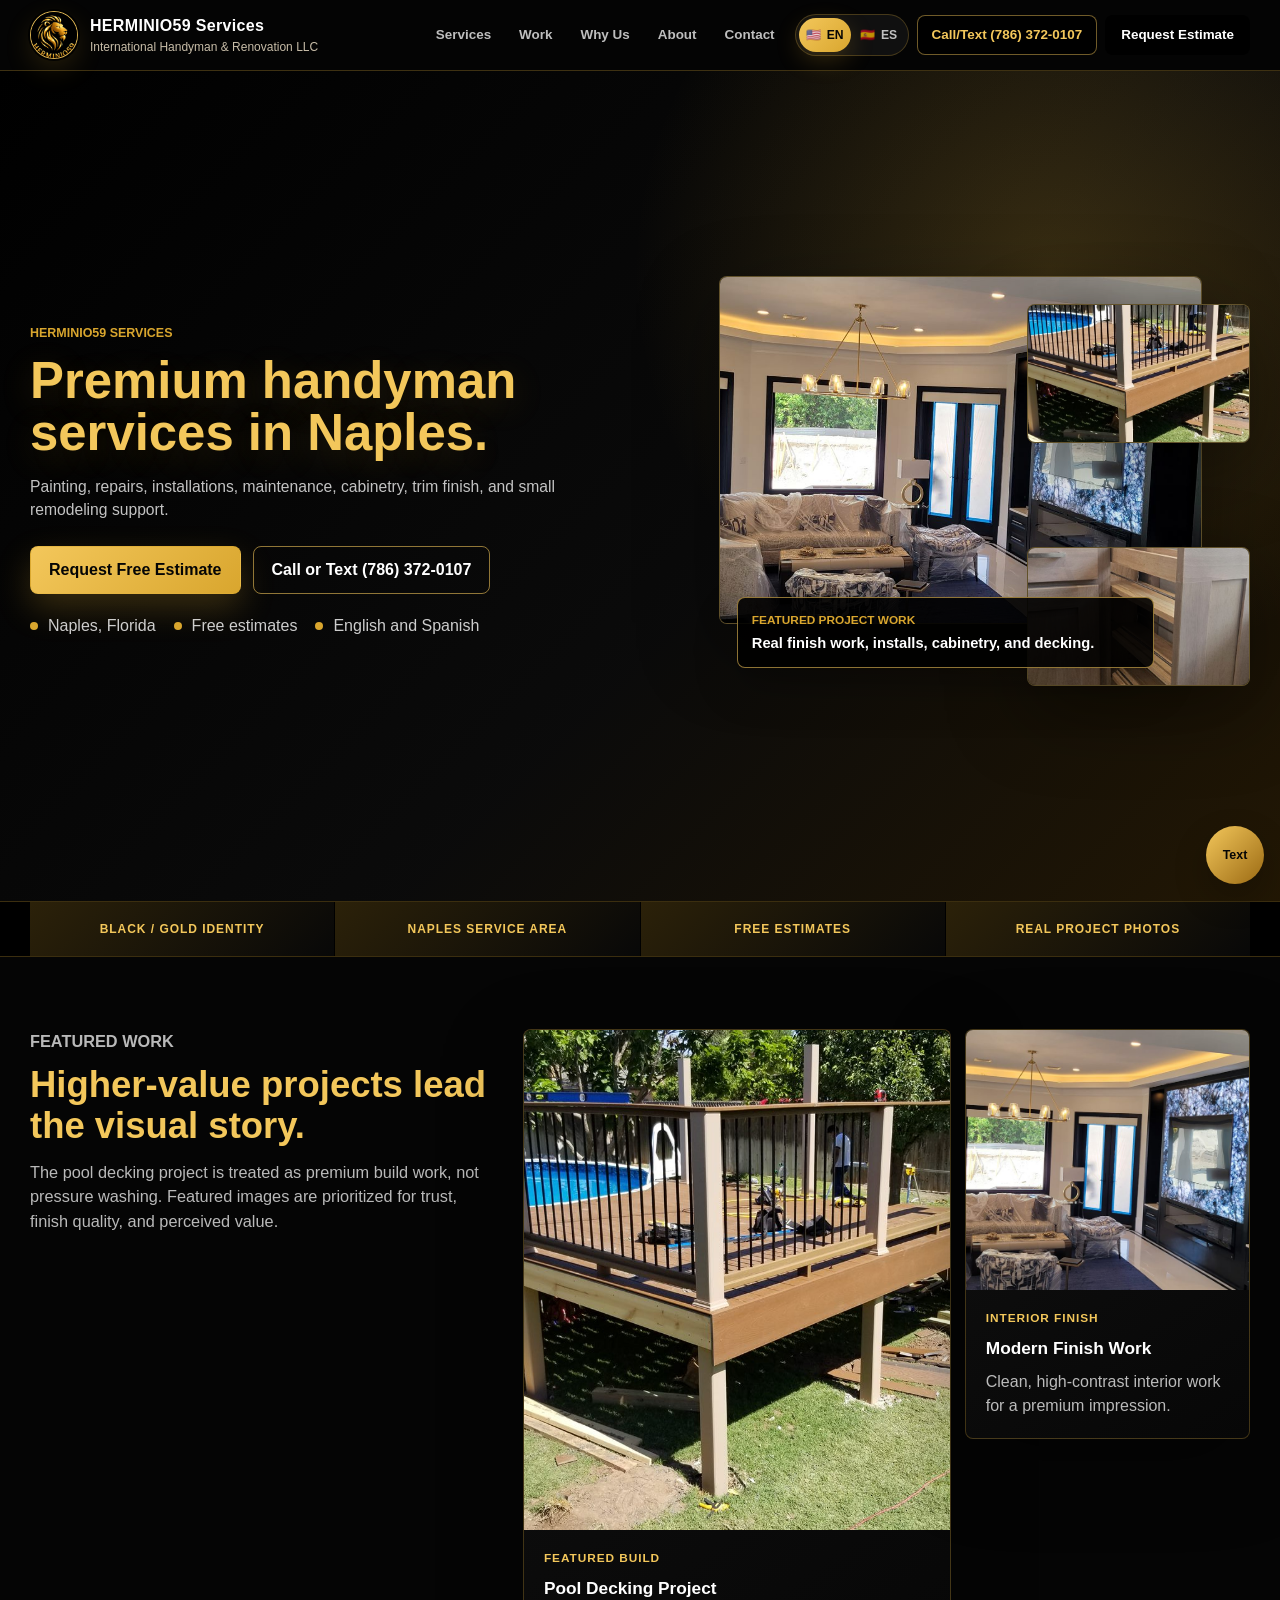
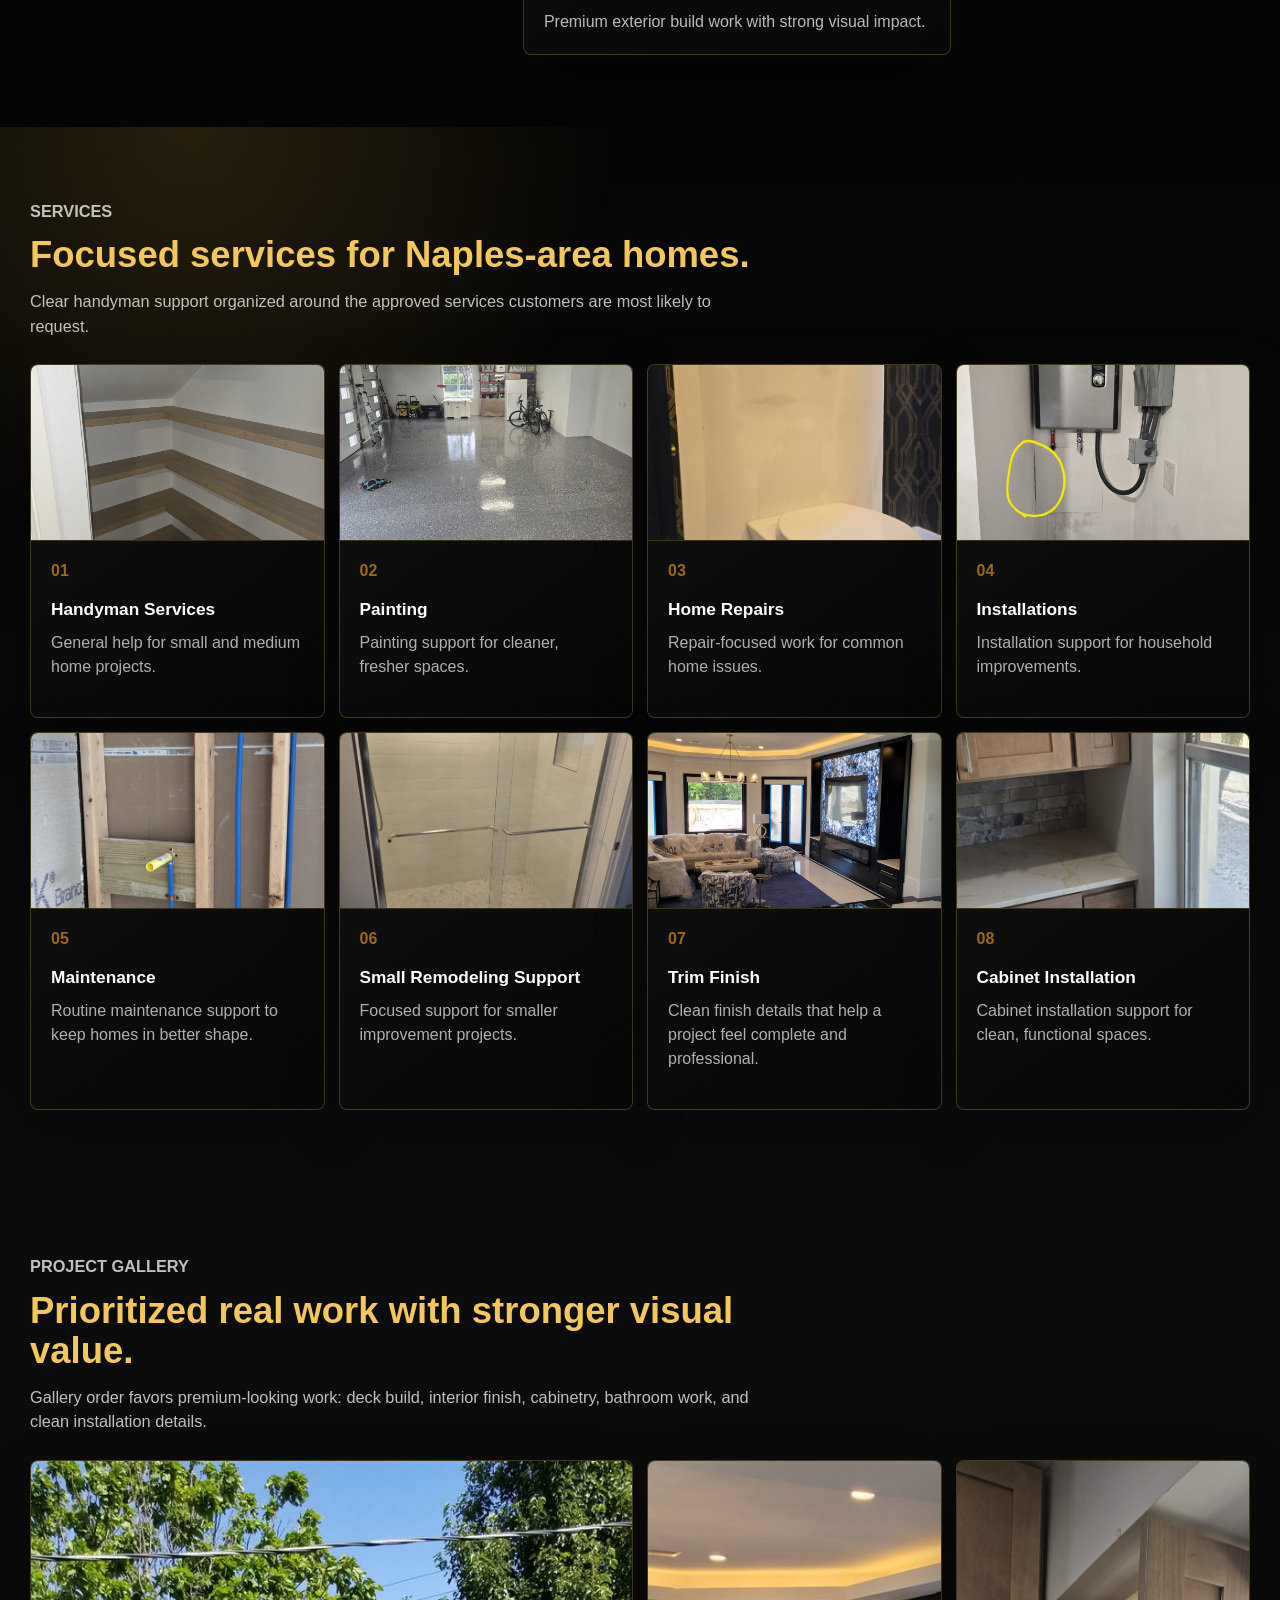
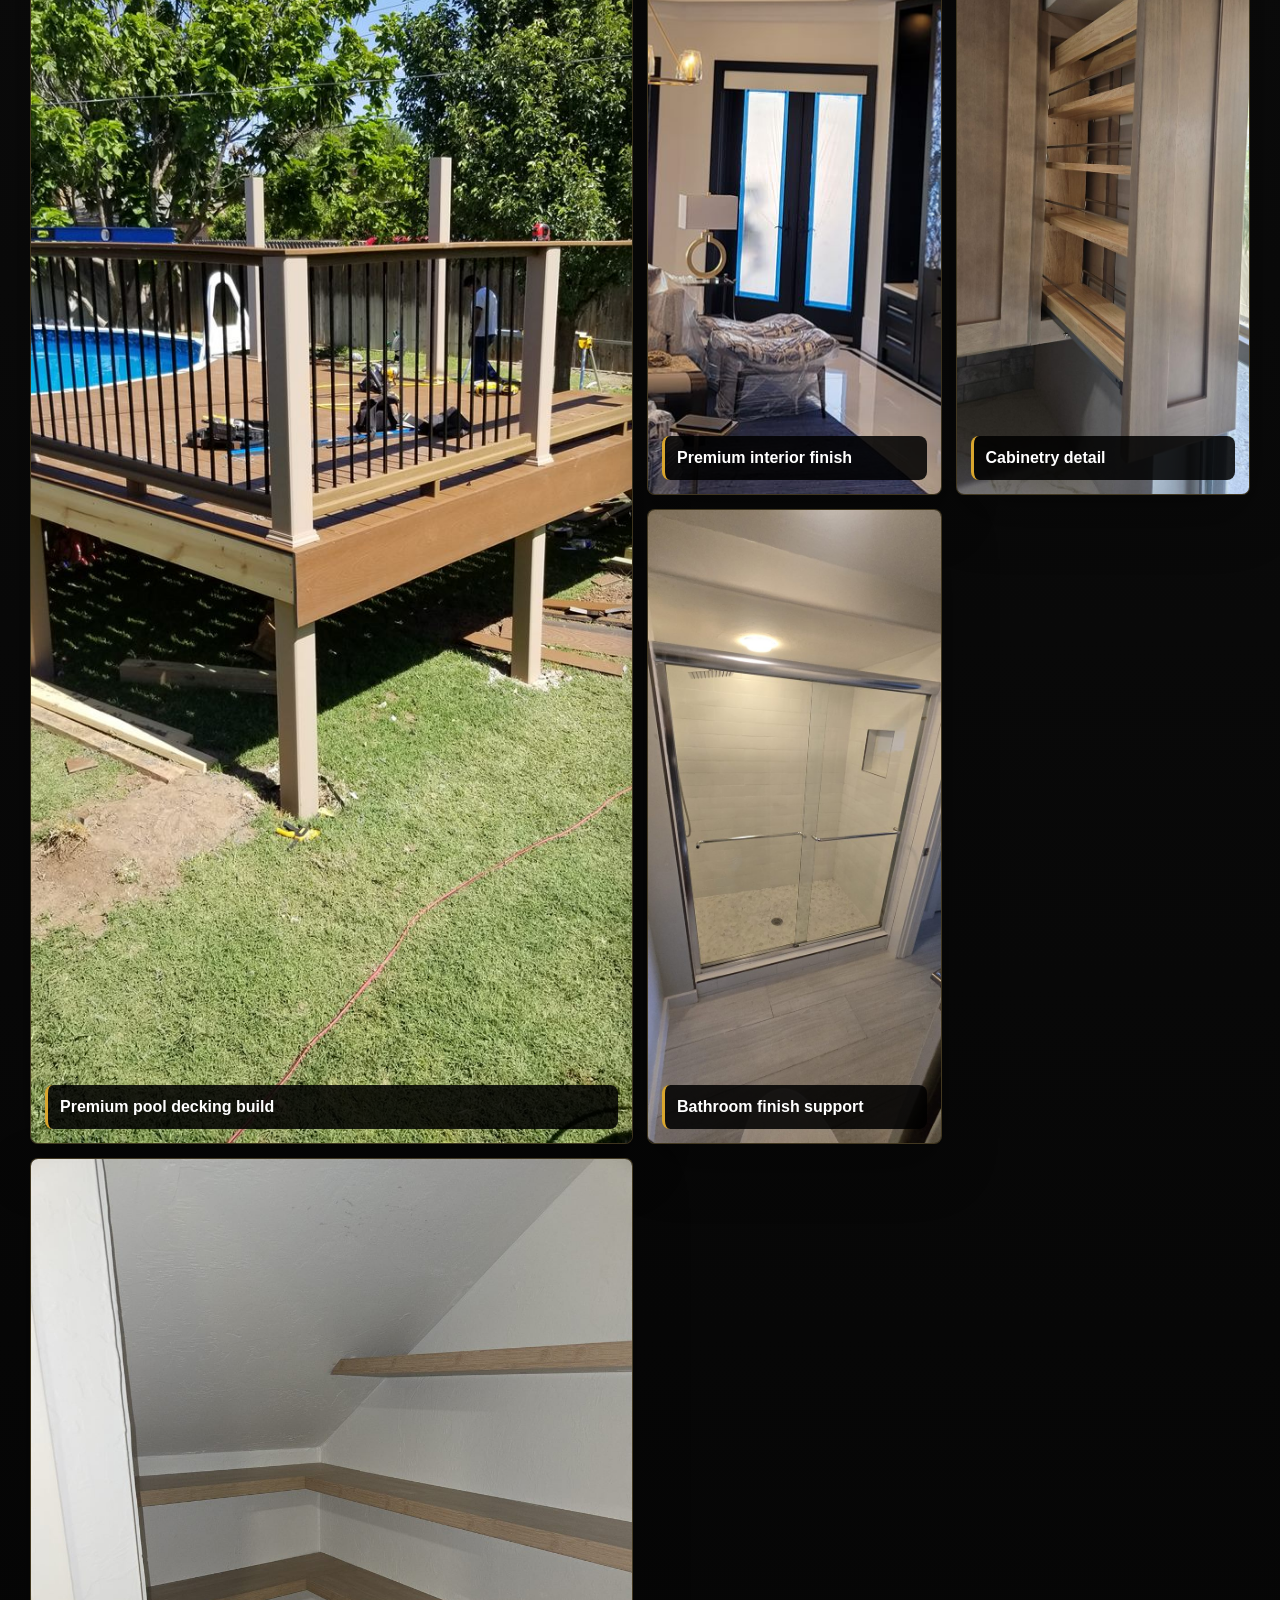
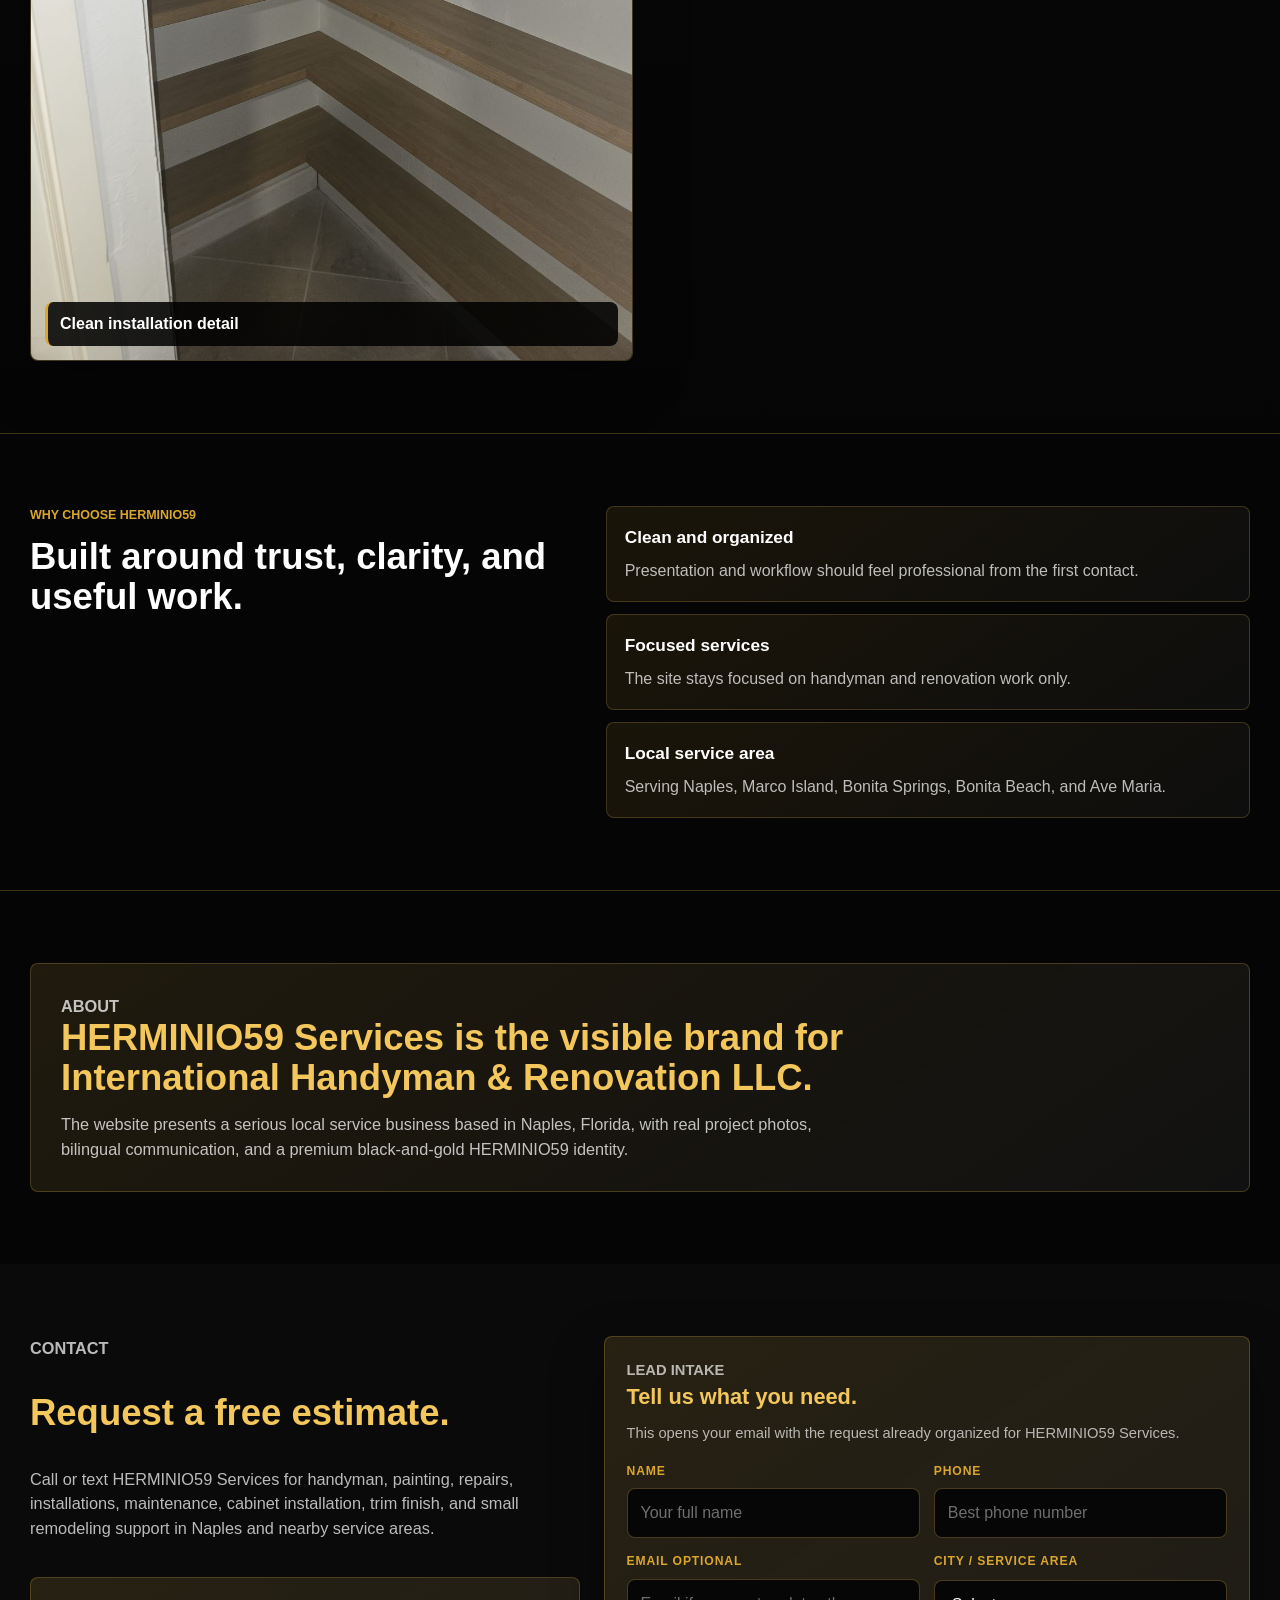
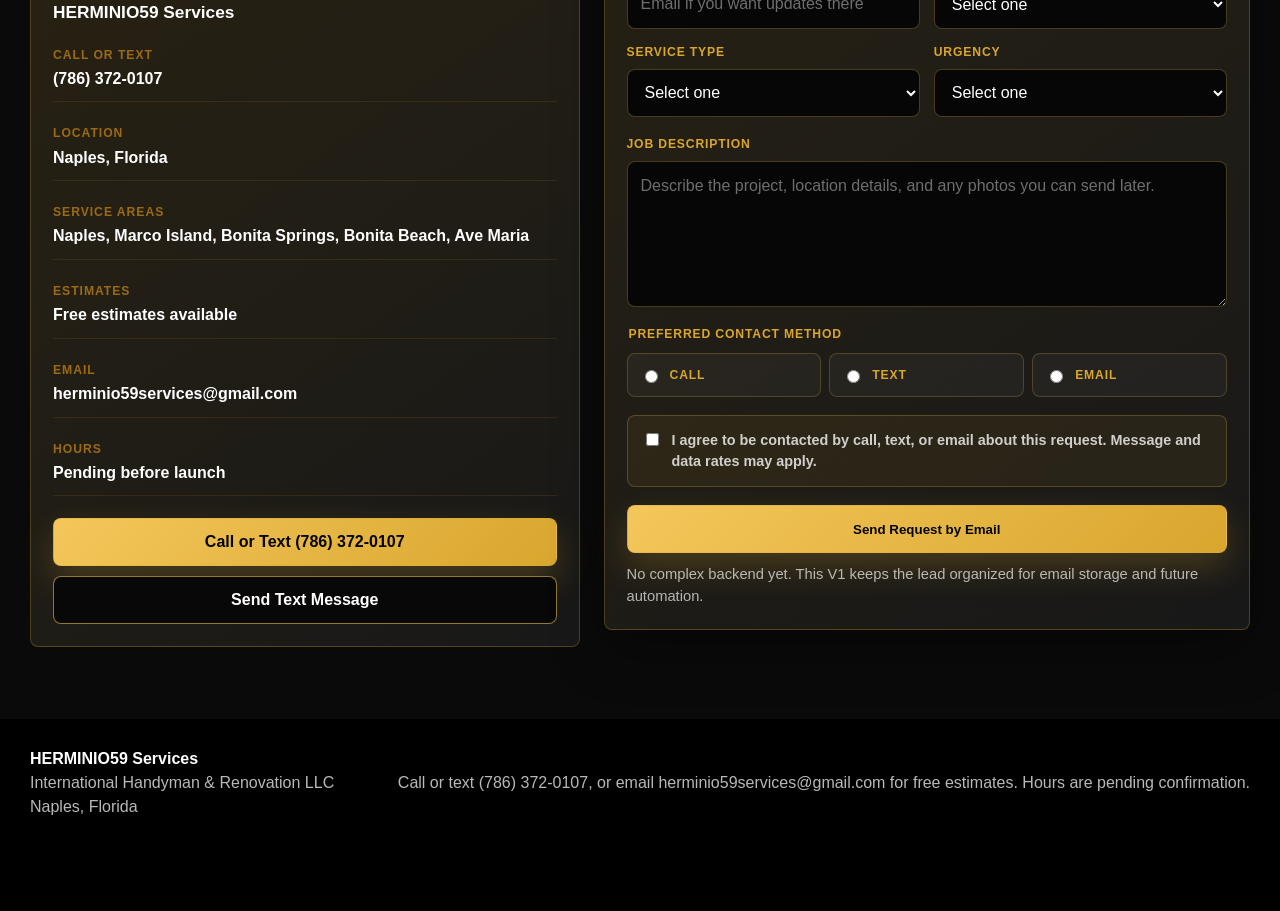
==== index.html @ 7661c85e "Fix Vercel static entrypoint" ====
<!DOCTYPE html>
<html lang="en">
  <head>
    <meta charset="UTF-8" />
    <meta name="viewport" content="width=device-width, initial-scale=1.0" />
    <meta
      name="description"
      content="HERMINIO59 Services provides premium handyman, painting, repair, installation, maintenance, cabinet, trim finish, and small remodeling support in Naples, Florida."
    />
    <title>HERMINIO59 Services | Handyman & Renovation Support</title>
    <link rel="stylesheet" href="/src/styles.css" />
  </head>
  <body>
    <a class="skip-link" href="#main" data-i18n="skipLink">Skip to content</a>

    <header class="site-header">
      <nav class="nav-shell" aria-label="Main navigation" data-i18n-attr="aria-label:navLabel">
        <a class="brand" href="#top" aria-label="HERMINIO59 Services home">
          <span class="brand-mark">
            <img
              src="/assets/logos/herminio59-lion-logo-header.png"
              alt="HERMINIO59 lion logo"
            />
          </span>
          <span>
            <strong>HERMINIO59 Services</strong>
            <small>International Handyman & Renovation LLC</small>
          </span>
        </a>

        <button
          class="menu-toggle"
          type="button"
          aria-expanded="false"
          aria-controls="site-menu"
          aria-label="Open navigation menu"
          data-i18n-attr="aria-label:menuLabel"
        >
          <span></span>
          <span></span>
          <span></span>
        </button>

        <div class="site-menu" id="site-menu">
          <a href="#services" data-i18n="navServices">Services</a>
          <a href="#work" data-i18n="navWork">Work</a>
          <a href="#why-us" data-i18n="navWhy">Why Us</a>
          <a href="#about" data-i18n="navAbout">About</a>
          <a href="#contact" data-i18n="navContact">Contact</a>
          <div class="language-toggle" aria-label="Language selector" data-i18n-attr="aria-label:languageLabel">
            <button class="language-option is-active" type="button" data-lang="en" aria-pressed="true">
              <span aria-hidden="true">&#x1F1FA;&#x1F1F8;</span>
              <span>EN</span>
            </button>
            <button class="language-option" type="button" data-lang="es" aria-pressed="false">
              <span aria-hidden="true">&#x1F1EA;&#x1F1F8;</span>
              <span>ES</span>
            </button>
          </div>
          <a class="nav-phone" href="tel:17863720107" data-i18n="navPhone">Call/Text (786) 372-0107</a>
          <a class="nav-cta" href="#lead-form" data-i18n="navCta">Request Estimate</a>
        </div>
      </nav>
    </header>

    <main id="main">
      <section class="hero section" id="top">
        <div class="section-inner hero-grid">
          <div class="hero-copy">
            <p class="eyebrow" data-i18n="heroEyebrow">HERMINIO59 Services</p>
            <h1 data-i18n="heroTitle">Premium handyman services in Naples.</h1>
            <p class="hero-text" data-i18n="heroText">
              Painting, repairs, installations, maintenance, cabinetry, trim finish,
              and small remodeling support.
            </p>
            <div class="hero-actions" aria-label="Primary actions">
              <a class="button primary" href="#lead-form" data-i18n="primaryCta">Request Free Estimate</a>
              <a class="button secondary" href="tel:17863720107" data-i18n="callPhone">Call or Text (786) 372-0107</a>
            </div>
            <ul class="trust-list" aria-label="Service qualities">
              <li data-i18n="trustOne">Naples, Florida</li>
              <li data-i18n="trustTwo">Free estimates</li>
              <li data-i18n="trustThree">English and Spanish</li>
            </ul>
          </div>

          <div class="hero-visual" aria-label="Project photos preview">
            <figure class="hero-photo hero-photo-main">
              <img
                src="/assets/trim_finish/optimized/20240429_165434-web.jpg"
                alt="Premium interior finish and media wall project"
              />
            </figure>
            <figure class="hero-photo hero-photo-small top">
              <img
                src="/assets/decks/optimized/20190816_115504-web.jpg"
                alt="Premium pool deck build project"
              />
            </figure>
            <figure class="hero-photo hero-photo-small bottom">
              <img
                src="/assets/cabinetry/optimized/20260505_155054-web.jpg"
                alt="Cabinet installation project detail"
              />
            </figure>
            <div class="photo-note">
              <span data-i18n="photoNoteLabel">Featured project work</span>
              <strong data-i18n="photoNoteText">Real finish work, installs, cabinetry, and decking.</strong>
            </div>
          </div>
        </div>
      </section>

      <section class="brand-strip" aria-label="Brand values">
        <div class="section-inner brand-strip-inner">
          <span data-i18n="brandOne">Black / Gold Identity</span>
          <span data-i18n="brandTwo">Naples Service Area</span>
          <span data-i18n="brandThree">Free Estimates</span>
          <span data-i18n="brandFour">Real Project Photos</span>
        </div>
      </section>

      <section class="section featured-section" id="featured">
        <div class="section-inner featured-grid">
          <div class="section-heading">
            <p class="eyebrow" data-i18n="featuredEyebrow">Featured work</p>
            <h2 data-i18n="featuredTitle">Higher-value projects lead the visual story.</h2>
            <p data-i18n="featuredText">
              The pool decking project is treated as premium build work, not pressure washing.
              Featured images are prioritized for trust, finish quality, and perceived value.
            </p>
          </div>

          <div class="featured-projects">
            <article class="featured-card primary-feature">
              <img
                src="/assets/decks/optimized/20190816_115504-web.jpg"
                alt="Premium pool deck build with railing"
              />
              <div>
                <span data-i18n="featuredCardLabel">Featured build</span>
                <h3 data-i18n="featuredCardTitle">Pool Decking Project</h3>
                <p data-i18n="featuredCardText">Premium exterior build work with strong visual impact.</p>
              </div>
            </article>
            <article class="featured-card">
              <img
                src="/assets/trim_finish/optimized/20240429_165434-web.jpg"
                alt="Premium interior finish project"
              />
              <div>
                <span data-i18n="featuredCardTwoLabel">Interior finish</span>
                <h3 data-i18n="featuredCardTwoTitle">Modern Finish Work</h3>
                <p data-i18n="featuredCardTwoText">Clean, high-contrast interior work for a premium impression.</p>
              </div>
            </article>
          </div>
        </div>
      </section>

      <section class="section services-section" id="services">
        <div class="section-inner">
          <div class="section-heading">
            <p class="eyebrow" data-i18n="servicesEyebrow">Services</p>
            <h2 data-i18n="servicesTitle">Focused services for Naples-area homes.</h2>
            <p data-i18n="servicesText">
              Clear handyman support organized around the approved services customers
              are most likely to request.
            </p>
          </div>

          <div class="service-grid">
            <article class="service-card">
              <img
                class="service-photo"
                src="/assets/installations/optimized/20250514_151113-web.jpg"
                alt="Clean home installation project"
              />
              <span class="service-icon" aria-hidden="true">01</span>
              <h3 data-i18n="serviceOneTitle">Handyman Services</h3>
              <p data-i18n="serviceOneText">General help for small and medium home projects.</p>
            </article>
            <article class="service-card">
              <img
                class="service-photo"
                src="/assets/painting/optimized/20260517_155417-web.jpg"
                alt="Interior painting work"
              />
              <span class="service-icon" aria-hidden="true">02</span>
              <h3 data-i18n="serviceTwoTitle">Painting</h3>
              <p data-i18n="serviceTwoText">Painting support for cleaner, fresher spaces.</p>
            </article>
            <article class="service-card">
              <img
                class="service-photo"
                src="/assets/bathrooms/optimized/20260326_104745-web.jpg"
                alt="Clean bathroom finish and repair support"
              />
              <span class="service-icon" aria-hidden="true">03</span>
              <h3 data-i18n="serviceThreeTitle">Home Repairs</h3>
              <p data-i18n="serviceThreeText">Repair-focused work for common home issues.</p>
            </article>
            <article class="service-card">
              <img
                class="service-photo"
                src="/assets/installations/optimized/20251104_153706-web.jpg"
                alt="Home installation project"
              />
              <span class="service-icon" aria-hidden="true">04</span>
              <h3 data-i18n="serviceFourTitle">Installations</h3>
              <p data-i18n="serviceFourText">Installation support for household improvements.</p>
            </article>
            <article class="service-card">
              <img
                class="service-photo"
                src="/assets/trim_finish/optimized/20260423_134005-web.jpg"
                alt="Home maintenance and finish work"
              />
              <span class="service-icon" aria-hidden="true">05</span>
              <h3 data-i18n="serviceFiveTitle">Maintenance</h3>
              <p data-i18n="serviceFiveText">Routine maintenance support to keep homes in better shape.</p>
            </article>
            <article class="service-card">
              <img
                class="service-photo"
                src="/assets/bathrooms/optimized/20260408_131813-web.jpg"
                alt="Bathroom remodeling support project"
              />
              <span class="service-icon" aria-hidden="true">06</span>
              <h3 data-i18n="serviceSixTitle">Small Remodeling Support</h3>
              <p data-i18n="serviceSixText">Focused support for smaller improvement projects.</p>
            </article>
            <article class="service-card">
              <img
                class="service-photo"
                src="/assets/trim_finish/optimized/20240429_165428-web.jpg"
                alt="Trim finish project detail"
              />
              <span class="service-icon" aria-hidden="true">07</span>
              <h3 data-i18n="serviceSevenTitle">Trim Finish</h3>
              <p data-i18n="serviceSevenText">Clean finish details that help a project feel complete and professional.</p>
            </article>
            <article class="service-card">
              <img
                class="service-photo"
                src="/assets/cabinetry/optimized/20260505_155039-web.jpg"
                alt="Cabinet installation work"
              />
              <span class="service-icon" aria-hidden="true">08</span>
              <h3 data-i18n="serviceEightTitle">Cabinet Installation</h3>
              <p data-i18n="serviceEightText">Cabinet installation support for clean, functional spaces.</p>
            </article>
          </div>
        </div>
      </section>

      <section class="section gallery-section" id="work">
        <div class="section-inner">
          <div class="section-heading">
            <p class="eyebrow" data-i18n="galleryEyebrow">Project gallery</p>
            <h2 data-i18n="galleryTitle">Prioritized real work with stronger visual value.</h2>
            <p data-i18n="galleryText">
              Gallery order favors premium-looking work: deck build, interior finish,
              cabinetry, bathroom work, and clean installation details.
            </p>
          </div>

          <div class="gallery-grid">
            <figure class="gallery-item large">
              <img
                src="/assets/decks/optimized/20190816_115504-web.jpg"
                alt="Premium pool decking build"
              />
              <figcaption data-i18n="galleryOne">Premium pool decking build</figcaption>
            </figure>
            <figure class="gallery-item">
              <img
                src="/assets/trim_finish/optimized/20240429_165434-web.jpg"
                alt="Premium interior finish project"
              />
              <figcaption data-i18n="galleryTwo">Premium interior finish</figcaption>
            </figure>
            <figure class="gallery-item">
              <img
                src="/assets/cabinetry/optimized/20260505_155049-web.jpg"
                alt="Custom cabinetry project detail"
              />
              <figcaption data-i18n="galleryThree">Cabinetry detail</figcaption>
            </figure>
            <figure class="gallery-item">
              <img
                src="/assets/bathrooms/optimized/20260408_131813-web.jpg"
                alt="Bathroom glass and finish project"
              />
              <figcaption data-i18n="galleryFour">Bathroom finish support</figcaption>
            </figure>
            <figure class="gallery-item wide">
              <img
                src="/assets/installations/optimized/20250514_151113-web.jpg"
                alt="Clean installation detail"
              />
              <figcaption data-i18n="galleryFive">Clean installation detail</figcaption>
            </figure>
          </div>
        </div>
      </section>

      <section class="section why-section" id="why-us">
        <div class="section-inner split-section">
          <div>
            <p class="eyebrow" data-i18n="whyEyebrow">Why choose HERMINIO59</p>
            <h2 data-i18n="whyTitle">Built around trust, clarity, and useful work.</h2>
          </div>
          <div class="reason-list">
            <article>
              <h3 data-i18n="whyOneTitle">Clean and organized</h3>
              <p data-i18n="whyOneText">Presentation and workflow should feel professional from the first contact.</p>
            </article>
            <article>
              <h3 data-i18n="whyTwoTitle">Focused services</h3>
              <p data-i18n="whyTwoText">The site stays focused on handyman and renovation work only.</p>
            </article>
            <article>
              <h3 data-i18n="whyThreeTitle">Local service area</h3>
              <p data-i18n="whyThreeText">Serving Naples, Marco Island, Bonita Springs, Bonita Beach, and Ave Maria.</p>
            </article>
          </div>
        </div>
      </section>

      <section class="section about-section" id="about">
        <div class="section-inner content-band">
          <p class="eyebrow" data-i18n="aboutEyebrow">About</p>
          <h2 data-i18n="aboutTitle">HERMINIO59 Services is the visible brand for International Handyman & Renovation LLC.</h2>
          <p data-i18n="aboutText">
            The website presents a serious local service business based in Naples,
            Florida, with real project photos, bilingual communication, and a
            premium black-and-gold HERMINIO59 identity.
          </p>
        </div>
      </section>

      <section class="section contact-section" id="contact">
        <div class="section-inner contact-grid">
          <div class="contact-copy">
            <p class="eyebrow" data-i18n="contactEyebrow">Contact</p>
            <h2 data-i18n="contactTitle">Request a free estimate.</h2>
            <p data-i18n="contactText">
              Call or text HERMINIO59 Services for handyman, painting, repairs, installations,
              maintenance, cabinet installation, trim finish, and small remodeling support
              in Naples and nearby service areas.
            </p>

            <div class="contact-card contact-summary">
              <h3 data-i18n="contactCardTitle">HERMINIO59 Services</h3>
              <ul class="contact-list">
                <li><span data-i18n="contactPhoneLabel">Call or Text</span><strong><a href="tel:17863720107">(786) 372-0107</a></strong></li>
                <li><span data-i18n="contactLocationLabel">Location</span><strong data-i18n="contactLocation">Naples, Florida</strong></li>
                <li><span data-i18n="contactAreaLabel">Service areas</span><strong data-i18n="contactArea">Naples, Marco Island, Bonita Springs, Bonita Beach, Ave Maria</strong></li>
                <li><span data-i18n="contactEstimateLabel">Estimates</span><strong data-i18n="contactEstimate">Free estimates available</strong></li>
                <li><span data-i18n="contactEmailLabel">Email</span><strong><a href="mailto:herminio59services@gmail.com" data-i18n="contactEmail">herminio59services@gmail.com</a></strong></li>
                <li><span data-i18n="contactHoursLabel">Hours</span><strong data-i18n="contactHours">Pending before launch</strong></li>
              </ul>
              <div class="contact-actions">
                <a class="button primary full-width" href="tel:17863720107" data-i18n="callPhone">Call or Text (786) 372-0107</a>
                <a class="button secondary dark full-width" href="sms:17863720107" data-i18n="textPhone">Send Text Message</a>
              </div>
            </div>
          </div>

          <form class="contact-card lead-form" id="lead-form" action="mailto:herminio59services@gmail.com" method="post" enctype="text/plain">
            <div class="form-heading">
              <p class="eyebrow" data-i18n="leadFormEyebrow">Lead intake</p>
              <h3 data-i18n="leadFormTitle">Tell us what you need.</h3>
              <p data-i18n="leadFormText">This opens your email with the request already organized for HERMINIO59 Services.</p>
            </div>

            <div class="form-grid">
              <label>
                <span data-i18n="fieldName">Name</span>
                <input name="name" type="text" autocomplete="name" required data-i18n-attr="placeholder:fieldNamePlaceholder" placeholder="Your full name" />
              </label>

              <label>
                <span data-i18n="fieldPhone">Phone</span>
                <input name="phone" type="tel" autocomplete="tel" required data-i18n-attr="placeholder:fieldPhonePlaceholder" placeholder="Best phone number" />
              </label>

              <label>
                <span data-i18n="fieldEmail">Email optional</span>
                <input name="email" type="email" autocomplete="email" data-i18n-attr="placeholder:fieldEmailPlaceholder" placeholder="Email if you want updates there" />
              </label>

              <label>
                <span data-i18n="fieldCity">City / service area</span>
                <select name="city" required>
                  <option value="" data-i18n="selectPlaceholder">Select one</option>
                  <option value="Naples">Naples</option>
                  <option value="Marco Island">Marco Island</option>
                  <option value="Bonita Springs">Bonita Springs</option>
                  <option value="Bonita Beach">Bonita Beach</option>
                  <option value="Ave Maria">Ave Maria</option>
                  <option value="Other nearby area" data-i18n="cityOther">Other nearby area</option>
                </select>
              </label>

              <label>
                <span data-i18n="fieldService">Service type</span>
                <select name="service" required>
                  <option value="" data-i18n="selectPlaceholder">Select one</option>
                  <option value="Handyman Services" data-i18n="serviceOneTitle">Handyman Services</option>
                  <option value="Painting" data-i18n="serviceTwoTitle">Painting</option>
                  <option value="Home Repairs" data-i18n="serviceThreeTitle">Home Repairs</option>
                  <option value="Installations" data-i18n="serviceFourTitle">Installations</option>
                  <option value="Maintenance" data-i18n="serviceFiveTitle">Maintenance</option>
                  <option value="Cabinet Installation" data-i18n="serviceEightTitle">Cabinet Installation</option>
                  <option value="Trim Finish" data-i18n="serviceSevenTitle">Trim Finish</option>
                  <option value="Small Remodeling Support" data-i18n="serviceSixTitle">Small Remodeling Support</option>
                  <option value="Other" data-i18n="serviceOther">Other</option>
                </select>
              </label>

              <label>
                <span data-i18n="fieldUrgency">Urgency</span>
                <select name="urgency" required>
                  <option value="" data-i18n="selectPlaceholder">Select one</option>
                  <option value="Flexible" data-i18n="urgencyFlexible">Flexible</option>
                  <option value="This week" data-i18n="urgencyWeek">This week</option>
                  <option value="As soon as possible" data-i18n="urgencySoon">As soon as possible</option>
                  <option value="Time-sensitive" data-i18n="urgencyTime">Time-sensitive</option>
                </select>
              </label>
            </div>

            <label>
              <span data-i18n="fieldDescription">Job description</span>
              <textarea name="description" rows="5" required data-i18n-attr="placeholder:fieldDescriptionPlaceholder" placeholder="Describe the project, location details, and any photos you can send later."></textarea>
            </label>

            <fieldset class="contact-method">
              <legend data-i18n="fieldContactMethod">Preferred contact method</legend>
              <label><input type="radio" name="contactMethod" value="Call" required /> <span data-i18n="methodCall">Call</span></label>
              <label><input type="radio" name="contactMethod" value="Text" /> <span data-i18n="methodText">Text</span></label>
              <label><input type="radio" name="contactMethod" value="Email" /> <span data-i18n="methodEmail">Email</span></label>
            </fieldset>

            <label class="consent-row">
              <input name="consent" type="checkbox" value="Yes" required />
              <span data-i18n="consentText">I agree to be contacted by call, text, or email about this request. Message and data rates may apply.</span>
            </label>

            <div class="form-actions">
              <button class="button primary full-width" type="submit" data-i18n="submitLead">Send Request by Email</button>
              <p data-i18n="formNote">No complex backend yet. This V1 keeps the lead organized for email storage and future automation.</p>
            </div>
          </form>
        </div>
      </section>
    </main>

    <footer class="site-footer">
      <div class="section-inner footer-inner">
        <p>
          <strong>HERMINIO59 Services</strong><br />
          International Handyman & Renovation LLC<br />
          <span data-i18n="footerLocation">Naples, Florida</span>
        </p>
        <p data-i18n="footerPending">Call or text (786) 372-0107, or email herminio59services@gmail.com for free estimates. Hours are pending confirmation.</p>
      </div>
    </footer>

    <div class="floating-actions" aria-label="Quick contact actions">
      <a class="float-button call" href="sms:17863720107" aria-label="Call or text HERMINIO59 Services at 786-372-0107" data-i18n-attr="aria-label:floatCallLabel">
        <span aria-hidden="true" data-i18n="floatCall">Text</span>
      </a>
    </div>

    <script src="/src/script.js"></script>
  </body>
</html>
---- src/styles.css ----
:root {
  --bg: #090909;
  --surface: #101010;
  --surface-warm: #0c0c0c;
  --ink: #050505;
  --muted: #b8ad99;
  --muted-light: #c8bda8;
  --line: rgba(243, 199, 91, 0.24);
  --line-dark: rgba(212, 166, 55, 0.28);
  --gold: #d9a62e;
  --gold-bright: #f3c75b;
  --gold-dark: #9b6a13;
  --charcoal: #0d0d0d;
  --green: #1f7a4d;
  --shadow: 0 26px 80px rgba(0, 0, 0, 0.38);
  --radius: 8px;
  --max-width: 1220px;
}

* {
  box-sizing: border-box;
}

html {
  scroll-behavior: smooth;
}

body {
  margin: 0;
  background: #050505;
  color: #ffffff;
  font-family: Arial, Helvetica, sans-serif;
  line-height: 1.5;
}

body.menu-open {
  overflow: hidden;
}

a {
  color: inherit;
  text-decoration: none;
}

.skip-link {
  position: fixed;
  left: 16px;
  top: 12px;
  z-index: 20;
  transform: translateY(-140%);
  background: var(--ink);
  color: #ffffff;
  padding: 10px 14px;
  border-radius: var(--radius);
}

.skip-link:focus {
  transform: translateY(0);
}

.site-header {
  position: sticky;
  top: 0;
  z-index: 10;
  background: rgba(5, 5, 5, 0.93);
  border-bottom: 1px solid var(--line-dark);
  backdrop-filter: blur(14px);
}

.nav-shell {
  width: min(100% - 32px, var(--max-width));
  min-height: 70px;
  margin: 0 auto;
  display: flex;
  align-items: center;
  justify-content: space-between;
  gap: 18px;
}

.brand {
  display: inline-flex;
  align-items: center;
  gap: 12px;
  min-width: 0;
}

.brand-mark {
  width: 48px;
  height: 48px;
  display: grid;
  place-items: center;
  flex: 0 0 auto;
  background: linear-gradient(145deg, #000000, #1a1204);
  border: 1px solid rgba(243, 199, 91, 0.9);
  border-radius: 999px;
  overflow: hidden;
  box-shadow:
    0 0 0 2px rgba(0, 0, 0, 0.9),
    0 10px 28px rgba(217, 166, 46, 0.16);
}

.brand-mark img {
  width: 112%;
  height: 112%;
  display: block;
  object-fit: cover;
  transform: scale(1.08);
}

.brand strong,
.brand small {
  display: block;
}

.brand strong {
  color: #ffffff;
  font-size: 1rem;
  letter-spacing: 0.02em;
}

.brand small {
  color: var(--muted-light);
  font-size: 0.75rem;
}

.menu-toggle {
  width: 44px;
  height: 44px;
  display: inline-flex;
  flex-direction: column;
  justify-content: center;
  gap: 5px;
  background: #111111;
  border: 1px solid var(--line-dark);
  border-radius: var(--radius);
  padding: 0 11px;
}

.menu-toggle span {
  width: 100%;
  height: 2px;
  background: var(--gold-bright);
}

.site-menu {
  position: fixed;
  inset: 74px 0 auto 0;
  display: none;
  flex-direction: column;
  gap: 8px;
  padding: 18px 16px 22px;
  background: var(--ink);
  border-bottom: 1px solid var(--line-dark);
  box-shadow: var(--shadow);
}

.site-menu.is-open {
  display: flex;
}

.site-menu a {
  min-height: 44px;
  display: flex;
  align-items: center;
  padding: 0 14px;
  border-radius: var(--radius);
  color: rgba(255, 255, 255, 0.74);
  font-weight: 700;
  white-space: nowrap;
}

.language-toggle {
  display: inline-flex;
  align-items: center;
  gap: 2px;
  width: fit-content;
  min-height: 40px;
  padding: 3px;
  background: rgba(255, 255, 255, 0.05);
  border: 1px solid var(--line-dark);
  border-radius: 999px;
}

.language-option {
  min-width: 64px;
  min-height: 34px;
  display: inline-flex;
  align-items: center;
  justify-content: center;
  gap: 6px;
  background: transparent;
  color: rgba(255, 255, 255, 0.74);
  border: 0;
  border-radius: 999px;
  font: inherit;
  font-size: 0.76rem;
  font-weight: 900;
  cursor: pointer;
}

.language-option.is-active {
  background: linear-gradient(135deg, var(--gold-bright), var(--gold));
  color: var(--ink);
  box-shadow: 0 8px 24px rgba(217, 166, 46, 0.22);
}

.language-option:focus {
  outline: 2px solid var(--gold-bright);
  outline-offset: 2px;
}

.site-menu a:hover,
.site-menu a:focus {
  background: rgba(217, 166, 46, 0.14);
  color: #ffffff;
}

.nav-phone,
.nav-cta,
.button {
  justify-content: center;
  background: #000000;
  color: #ffffff !important;
}

.nav-phone {
  border: 1px solid rgba(243, 199, 91, 0.46);
  color: var(--gold-bright) !important;
}

.section {
  padding: 62px 0;
}

.section-inner {
  width: min(100% - 32px, var(--max-width));
  margin: 0 auto;
}

.hero,
.featured-section,
.services-section,
.gallery-section,
.why-section,
.contact-section {
  position: relative;
  overflow: hidden;
}

.section-inner,
.hero-grid,
.featured-grid,
.service-grid,
.gallery-grid,
.split-section,
.contact-grid {
  position: relative;
  z-index: 1;
}

.hero {
  padding-top: 38px;
  padding-bottom: 46px;
  background:
    radial-gradient(circle at 82% 24%, rgba(217, 166, 46, 0.22), transparent 34%),
    linear-gradient(135deg, rgba(0, 0, 0, 1), rgba(11, 11, 11, 0.92) 58%, rgba(37, 25, 4, 0.9));
  color: #ffffff;
}

.hero-grid {
  display: grid;
  gap: 34px;
}

.eyebrow {
  margin: 0 0 12px;
  color: var(--gold);
  font-size: 0.78rem;
  font-weight: 800;
  text-transform: uppercase;
}

h1,
h2,
h3,
p {
  margin-top: 0;
}

h1 {
  max-width: 620px;
  margin-bottom: 16px;
  color: var(--gold-bright);
  font-size: 2.14rem;
  line-height: 1.02;
  text-shadow: 0 8px 34px rgba(217, 166, 46, 0.18);
}

h2 {
  margin-bottom: 14px;
  color: var(--gold-bright);
  font-size: 1.72rem;
  line-height: 1.1;
}

h3 {
  margin-bottom: 8px;
  font-size: 1.08rem;
}

.hero-text,
.section-heading p,
.content-band p,
.contact-section p {
  color: rgba(255, 255, 255, 0.74);
  font-size: 1.02rem;
}

.hero-text {
  max-width: 560px;
  color: rgba(255, 255, 255, 0.76);
  font-size: 0.98rem;
}

.hero-actions {
  display: grid;
  gap: 12px;
  margin: 24px 0 20px;
}

.button {
  min-height: 48px;
  display: inline-flex;
  align-items: center;
  justify-content: center;
  border: 1px solid rgba(217, 166, 46, 0.34);
  border-radius: var(--radius);
  padding: 0 18px;
  font-weight: 800;
}

.button.primary {
  background: linear-gradient(135deg, var(--gold-bright), var(--gold));
  color: var(--ink) !important;
  box-shadow: 0 14px 34px rgba(217, 166, 46, 0.24);
}

.button.secondary {
  background: transparent;
  border-color: rgba(243, 199, 91, 0.58);
  color: #ffffff !important;
}

.button.secondary.dark {
  background: #080808;
}

.trust-list {
  display: grid;
  gap: 8px;
  margin: 0;
  padding: 0;
  list-style: none;
  color: rgba(255, 255, 255, 0.8);
}

.trust-list li {
  display: flex;
  align-items: center;
  gap: 10px;
}

.trust-list li::before {
  width: 8px;
  height: 8px;
  content: "";
  background: var(--gold);
  border-radius: 999px;
}

.hero-visual {
  position: relative;
  min-height: 410px;
}

.hero-photo,
.gallery-item {
  margin: 0;
  overflow: hidden;
  background: #0f0f0f;
  border-radius: var(--radius);
}

.hero-photo {
  position: absolute;
  border: 1px solid rgba(243, 199, 91, 0.36);
  box-shadow: var(--shadow);
}

.hero-photo img,
.service-photo,
.gallery-item img {
  width: 100%;
  height: 100%;
  display: block;
  object-fit: cover;
}

.hero-photo-main {
  inset: 0 48px 62px 0;
}

.hero-photo-small {
  right: 0;
  width: 42%;
  height: 34%;
}

.hero-photo-small.top {
  top: 28px;
}

.hero-photo-small.bottom {
  bottom: 0;
}

.photo-note {
  position: absolute;
  left: 18px;
  right: 96px;
  bottom: 18px;
  padding: 14px;
  background: rgba(0, 0, 0, 0.9);
  border: 1px solid rgba(243, 199, 91, 0.58);
  border-radius: var(--radius);
  box-shadow: 0 18px 44px rgba(0, 0, 0, 0.24);
}

.photo-note span {
  display: block;
  margin-bottom: 4px;
  color: var(--gold);
  font-size: 0.74rem;
  font-weight: 800;
  text-transform: uppercase;
}

.photo-note strong {
  display: block;
  color: #ffffff;
  font-size: 0.92rem;
  line-height: 1.3;
}

.section-heading {
  max-width: 720px;
  margin-bottom: 26px;
}

.brand-strip {
  background: #000000;
  border-top: 1px solid var(--line-dark);
  border-bottom: 1px solid var(--line-dark);
}

.brand-strip-inner {
  display: grid;
  gap: 1px;
  padding: 0;
}

.brand-strip span {
  min-height: 54px;
  display: grid;
  place-items: center;
  background: linear-gradient(135deg, rgba(217, 166, 46, 0.2), rgba(255, 255, 255, 0.03));
  color: var(--gold-bright);
  font-size: 0.75rem;
  font-weight: 900;
  letter-spacing: 0.08em;
  text-transform: uppercase;
}

.featured-section {
  background: #050505;
  color: #ffffff;
}

.featured-section .section-heading p {
  color: rgba(255, 255, 255, 0.72);
}

.featured-grid {
  display: grid;
  gap: 28px;
}

.featured-projects {
  display: grid;
  gap: 14px;
}

.featured-card {
  overflow: hidden;
  background: linear-gradient(145deg, #111111, #070707);
  border: 1px solid var(--line-dark);
  border-radius: var(--radius);
  box-shadow: var(--shadow);
}

.featured-card img {
  width: 100%;
  height: 260px;
  display: block;
  object-fit: cover;
}

.featured-card div {
  padding: 20px;
}

.featured-card span {
  display: block;
  margin-bottom: 8px;
  color: var(--gold-bright);
  font-size: 0.74rem;
  font-weight: 900;
  letter-spacing: 0.08em;
  text-transform: uppercase;
}

.featured-card h3 {
  color: #ffffff;
}

.featured-card p {
  margin-bottom: 0;
  color: rgba(255, 255, 255, 0.72);
}

.service-grid {
  display: grid;
  gap: 14px;
}

.services-section {
  background:
    radial-gradient(circle at 15% 0%, rgba(217, 166, 46, 0.16), transparent 28%),
    linear-gradient(180deg, #050505, #0c0c0c);
  color: #ffffff;
}

.service-card {
  min-height: 100%;
  overflow: hidden;
  background: linear-gradient(145deg, #111111, #070707);
  border: 1px solid var(--line);
  border-radius: var(--radius);
  box-shadow: 0 18px 48px rgba(0, 0, 0, 0.34);
}

.service-photo {
  height: 176px;
  border-bottom: 1px solid rgba(243, 199, 91, 0.2);
}

.photo-pending {
  display: grid;
  place-items: center;
  background:
    linear-gradient(135deg, rgba(0, 0, 0, 0.88), rgba(33, 24, 6, 0.9)),
    linear-gradient(45deg, rgba(217, 166, 46, 0.22), transparent);
  color: var(--gold-bright);
  font-size: 0.75rem;
  font-weight: 900;
  letter-spacing: 0.08em;
  text-transform: uppercase;
}

.service-icon {
  display: inline-flex;
  margin: 18px 20px 14px;
  color: var(--gold-dark);
  font-weight: 900;
}

.service-card h3,
.service-card p {
  padding-inline: 20px;
}

.service-card h3 {
  color: #ffffff;
}

.service-card p {
  padding-bottom: 22px;
}

.service-card p,
.reason-list p,
.footer-inner p {
  color: rgba(255, 255, 255, 0.68);
}

.gallery-section {
  background:
    linear-gradient(180deg, #0c0c0c, #050505);
  color: #ffffff;
}

.gallery-grid {
  display: grid;
  gap: 14px;
}

.gallery-item {
  position: relative;
  min-height: 260px;
  border: 1px solid rgba(243, 199, 91, 0.22);
  box-shadow: 0 22px 55px rgba(0, 0, 0, 0.32);
}

.gallery-item.large,
.gallery-item.wide {
  min-height: 340px;
}

.gallery-item figcaption {
  position: absolute;
  left: 14px;
  right: 14px;
  bottom: 14px;
  padding: 10px 12px;
  background: rgba(0, 0, 0, 0.86);
  color: #ffffff;
  border-left: 3px solid var(--gold);
  border-radius: var(--radius);
  font-weight: 800;
}

.why-section {
  background: #050505;
  color: #ffffff;
  border-top: 1px solid var(--line-dark);
  border-bottom: 1px solid var(--line-dark);
}

.why-section .eyebrow {
  color: var(--gold);
}

.why-section h2 {
  color: #ffffff;
}

.split-section {
  display: grid;
  gap: 28px;
}

.reason-list {
  display: grid;
  gap: 12px;
}

.reason-list article {
  padding: 18px;
  background: linear-gradient(145deg, rgba(217, 166, 46, 0.1), rgba(255, 255, 255, 0.04));
  border: 1px solid rgba(243, 199, 91, 0.2);
  border-radius: var(--radius);
}

.reason-list p {
  margin-bottom: 0;
  color: rgba(255, 255, 255, 0.72);
}

.content-band {
  padding: 30px;
  background:
    linear-gradient(145deg, rgba(217, 166, 46, 0.11), rgba(255, 255, 255, 0.03)),
    #090909;
  border: 1px solid rgba(243, 199, 91, 0.22);
  border-radius: var(--radius);
}

.content-band h2 {
  max-width: 900px;
}

.content-band p {
  max-width: 760px;
  margin-bottom: 0;
}

.contact-section {
  background: #0a0a0a;
  color: #ffffff;
}

.contact-section .section-heading p,
.contact-section p {
  color: rgba(255, 255, 255, 0.72);
}

.contact-grid {
  display: grid;
  gap: 24px;
}

.contact-copy {
  display: grid;
  align-content: start;
  gap: 20px;
}

.contact-card {
  padding: 22px;
  background:
    linear-gradient(145deg, rgba(217, 166, 46, 0.12), rgba(255, 255, 255, 0.04)),
    #0f0f0f;
  border: 1px solid var(--line-dark);
  border-radius: var(--radius);
  box-shadow: 0 20px 52px rgba(0, 0, 0, 0.34);
}

.contact-summary {
  box-shadow: none;
}

.contact-card ul {
  display: grid;
  gap: 10px;
  margin: 0 0 22px;
  padding-left: 0;
  color: var(--muted);
  list-style: none;
}

.contact-list li {
  display: grid;
  gap: 4px;
  padding: 12px 0;
  border-bottom: 1px solid rgba(155, 106, 19, 0.18);
}

.contact-list span {
  color: var(--gold-dark);
  font-size: 0.76rem;
  font-weight: 900;
  letter-spacing: 0.08em;
  text-transform: uppercase;
}

.contact-list strong {
  color: #ffffff;
  font-size: 1rem;
  line-height: 1.35;
}

.contact-list a {
  color: inherit;
}

.contact-actions {
  display: grid;
  gap: 10px;
}

.lead-form {
  display: grid;
  gap: 18px;
}

.form-heading h3 {
  margin-bottom: 8px;
  color: var(--gold-bright);
  font-size: 1.36rem;
}

.form-heading p,
.form-actions p {
  margin-bottom: 0;
  color: rgba(255, 255, 255, 0.68);
  font-size: 0.92rem;
}

.form-grid {
  display: grid;
  gap: 14px;
}

.lead-form label,
.contact-method {
  display: grid;
  gap: 8px;
  margin: 0;
}

.lead-form label > span,
.contact-method legend {
  color: var(--gold);
  font-size: 0.76rem;
  font-weight: 900;
  letter-spacing: 0.07em;
  text-transform: uppercase;
}

.lead-form input,
.lead-form select,
.lead-form textarea {
  width: 100%;
  min-height: 48px;
  background: #060606;
  color: #ffffff;
  border: 1px solid rgba(243, 199, 91, 0.28);
  border-radius: var(--radius);
  padding: 12px 13px;
  font: inherit;
}

.lead-form textarea {
  min-height: 132px;
  resize: vertical;
}

.lead-form input:focus,
.lead-form select:focus,
.lead-form textarea:focus {
  outline: 2px solid rgba(243, 199, 91, 0.7);
  outline-offset: 2px;
}

.lead-form input::placeholder,
.lead-form textarea::placeholder {
  color: rgba(255, 255, 255, 0.42);
}

.contact-method {
  padding: 0;
  border: 0;
}

.contact-method legend {
  margin-bottom: 10px;
}

.contact-method label {
  min-height: 44px;
  display: flex;
  align-items: center;
  gap: 9px;
  padding: 10px 12px;
  background: rgba(255, 255, 255, 0.04);
  border: 1px solid rgba(243, 199, 91, 0.2);
  border-radius: var(--radius);
  color: rgba(255, 255, 255, 0.84);
  font-weight: 800;
}

.contact-method input,
.consent-row input {
  width: auto;
  min-height: auto;
  accent-color: var(--gold-bright);
}

.consent-row {
  display: flex !important;
  align-items: flex-start;
  gap: 10px !important;
  padding: 14px;
  background: rgba(217, 166, 46, 0.08);
  border: 1px solid rgba(243, 199, 91, 0.22);
  border-radius: var(--radius);
}

.consent-row span {
  color: rgba(255, 255, 255, 0.78) !important;
  font-size: 0.9rem !important;
  font-weight: 700 !important;
  letter-spacing: 0 !important;
  line-height: 1.45;
  text-transform: none !important;
}

.form-actions {
  display: grid;
  gap: 10px;
}

.full-width {
  width: 100%;
}

.site-footer {
  padding: 28px 0 92px;
  background: #000000;
  color: #ffffff;
}

.footer-inner {
  display: grid;
  gap: 12px;
}

.footer-inner p {
  margin: 0;
  color: rgba(255, 255, 255, 0.72);
}

.footer-inner strong {
  color: #ffffff;
}

.floating-actions {
  position: fixed;
  right: 16px;
  bottom: 16px;
  z-index: 12;
  display: flex;
  flex-direction: column;
  gap: 10px;
}

.float-button {
  width: 58px;
  height: 58px;
  display: grid;
  place-items: center;
  border-radius: 999px;
  color: #ffffff;
  font-size: 0.78rem;
  font-weight: 900;
  box-shadow: 0 14px 34px rgba(0, 0, 0, 0.24);
}

.float-button.call {
  background: linear-gradient(135deg, var(--gold-bright), var(--gold-dark));
  color: #050505;
}

@media (min-width: 640px) {
  .brand-strip-inner {
    grid-template-columns: repeat(4, minmax(0, 1fr));
  }

  .hero-actions {
    display: flex;
    flex-wrap: wrap;
  }

  .button {
    width: auto;
  }

  .trust-list {
    display: flex;
    flex-wrap: wrap;
    gap: 18px;
  }

  .service-grid {
    grid-template-columns: repeat(2, minmax(0, 1fr));
  }

  .gallery-grid {
    grid-template-columns: repeat(2, minmax(0, 1fr));
  }

  .form-grid {
    grid-template-columns: repeat(2, minmax(0, 1fr));
  }

  .contact-method {
    grid-template-columns: repeat(3, minmax(0, 1fr));
  }

  .contact-method legend {
    grid-column: 1 / -1;
  }
}

@media (max-width: 420px) {
  .brand {
    gap: 10px;
  }

  .brand-mark {
    width: 48px;
    height: 48px;
  }

  .brand strong {
    font-size: 0.9rem;
  }

  .brand small {
    font-size: 0.68rem;
  }

  .hero {
    padding-top: 32px;
  }

  h1 {
    font-size: 2rem;
  }

  .hero-text {
    font-size: 0.95rem;
  }

  .hero-visual {
    min-height: 330px;
  }

  .photo-note {
    right: 44px;
  }

}

@media (min-width: 900px) {
  .menu-toggle {
    display: none;
  }

  .site-menu {
    position: static;
    display: flex;
    flex-direction: row;
    align-items: center;
    padding: 0;
    background: transparent;
    border: 0;
    box-shadow: none;
  }

  .site-menu a {
    min-height: 40px;
    padding: 0 10px;
    font-size: 0.84rem;
  }

  .site-menu .nav-cta {
    padding: 0 16px;
    min-width: 128px;
  }

  .site-menu .nav-phone {
    padding: 0 14px;
    min-width: 136px;
  }

  .language-toggle {
    margin-left: 2px;
  }

  .language-option {
    min-width: 52px;
  }

  .section {
    padding: 72px 0;
  }

  .hero {
    padding-top: 62px;
    min-height: calc(100vh - 70px);
    display: grid;
    align-items: center;
  }

  .hero-grid {
    grid-template-columns: minmax(0, 0.95fr) minmax(360px, 0.8fr);
    align-items: center;
    gap: 58px;
  }

  h1 {
    font-size: 3.18rem;
  }

  h2 {
    font-size: 2.28rem;
  }

  .service-grid {
    grid-template-columns: repeat(4, minmax(0, 1fr));
  }

  .featured-grid {
    grid-template-columns: minmax(0, 0.78fr) minmax(0, 1.22fr);
    align-items: start;
  }

  .featured-projects {
    grid-template-columns: minmax(0, 1.2fr) minmax(0, 0.8fr);
  }

  .primary-feature {
    grid-row: span 2;
  }

  .primary-feature img {
    height: 500px;
  }

  .gallery-grid {
    grid-template-columns: repeat(4, minmax(0, 1fr));
  }

  .gallery-item.large {
    grid-column: span 2;
    grid-row: span 2;
  }

  .gallery-item.wide {
    grid-column: span 2;
  }

  .split-section,
  .contact-grid {
    grid-template-columns: minmax(0, 0.85fr) minmax(360px, 1fr);
    align-items: start;
  }

  .footer-inner {
    grid-template-columns: 1fr auto;
    align-items: center;
  }
}

@media (min-width: 900px) and (max-width: 1099px) {
  .menu-toggle {
    display: inline-flex;
  }

  .site-menu {
    position: fixed;
    inset: 74px 0 auto 0;
    display: none;
    flex-direction: column;
    align-items: stretch;
    gap: 8px;
    padding: 18px 16px 22px;
    background: var(--ink);
    border-bottom: 1px solid var(--line-dark);
    box-shadow: var(--shadow);
  }

  .site-menu.is-open {
    display: flex;
  }
}

@media (prefers-reduced-motion: reduce) {
  html {
    scroll-behavior: auto;
  }
}
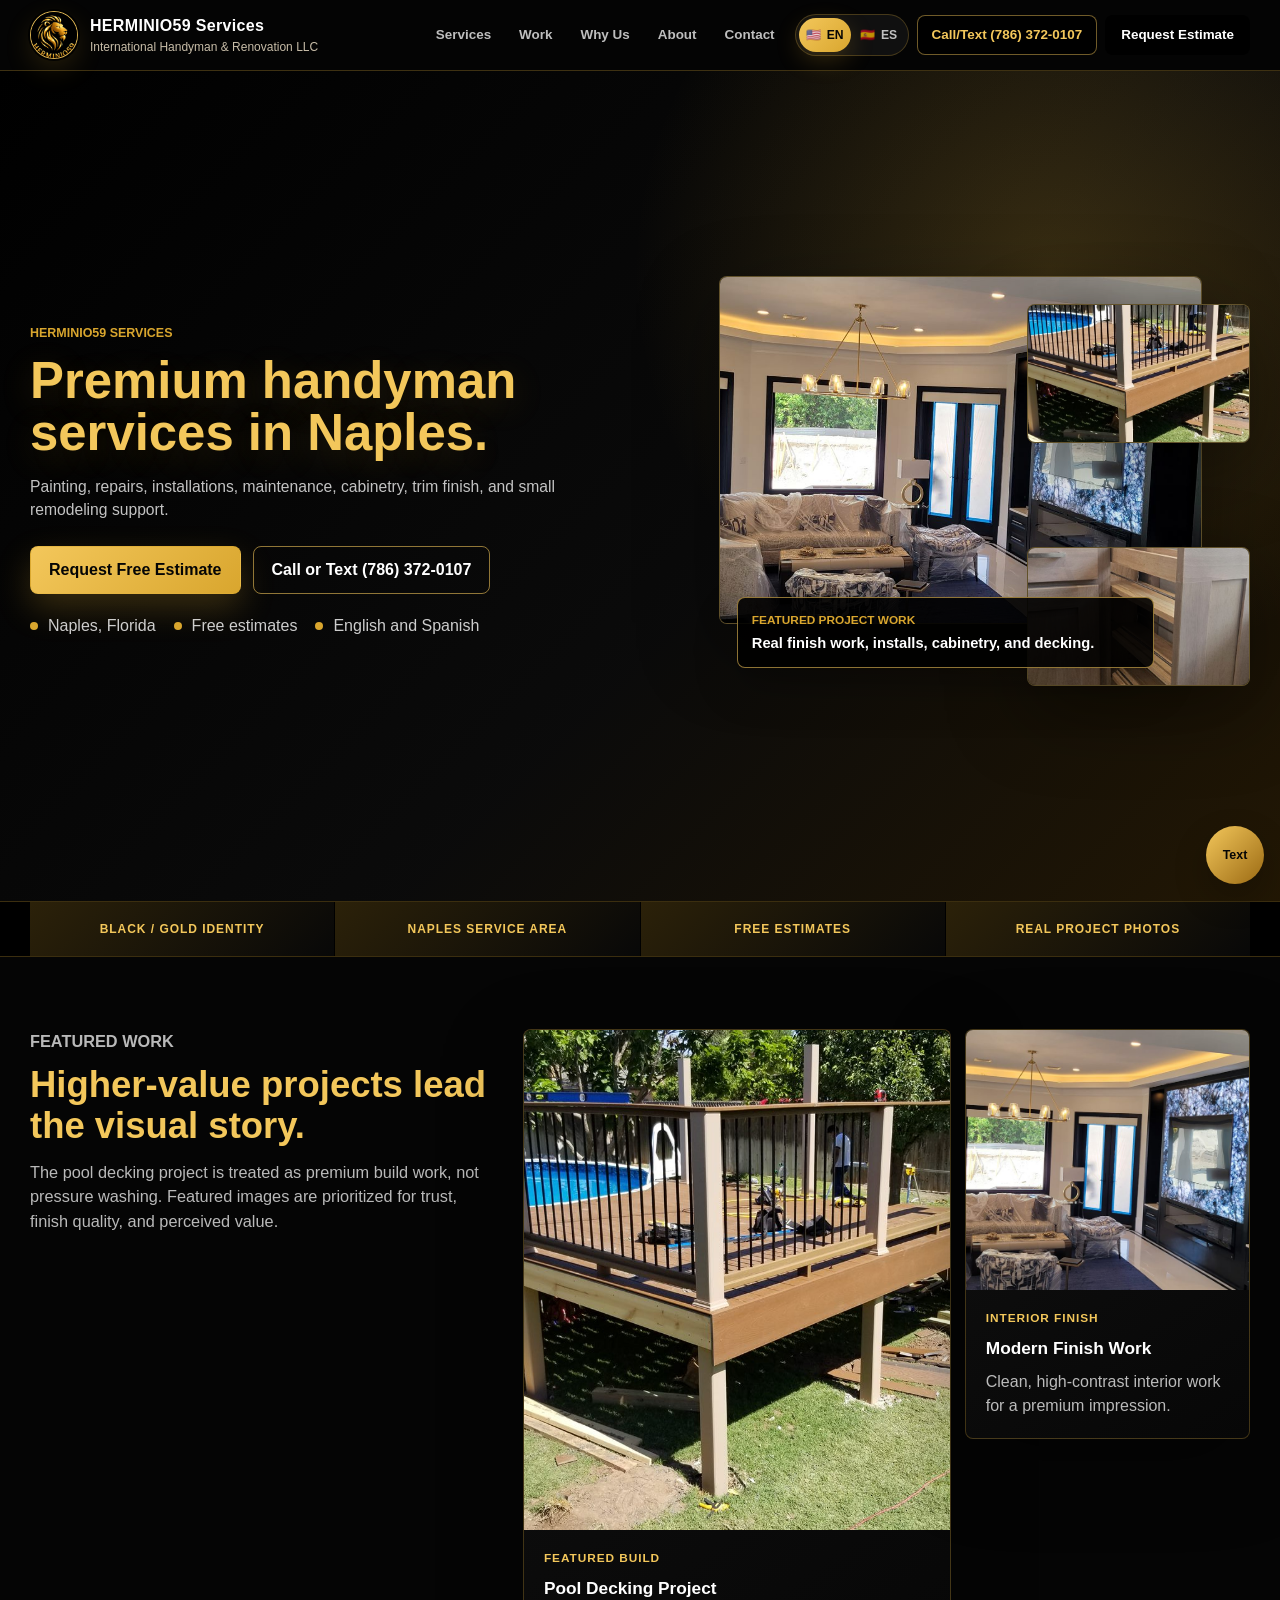
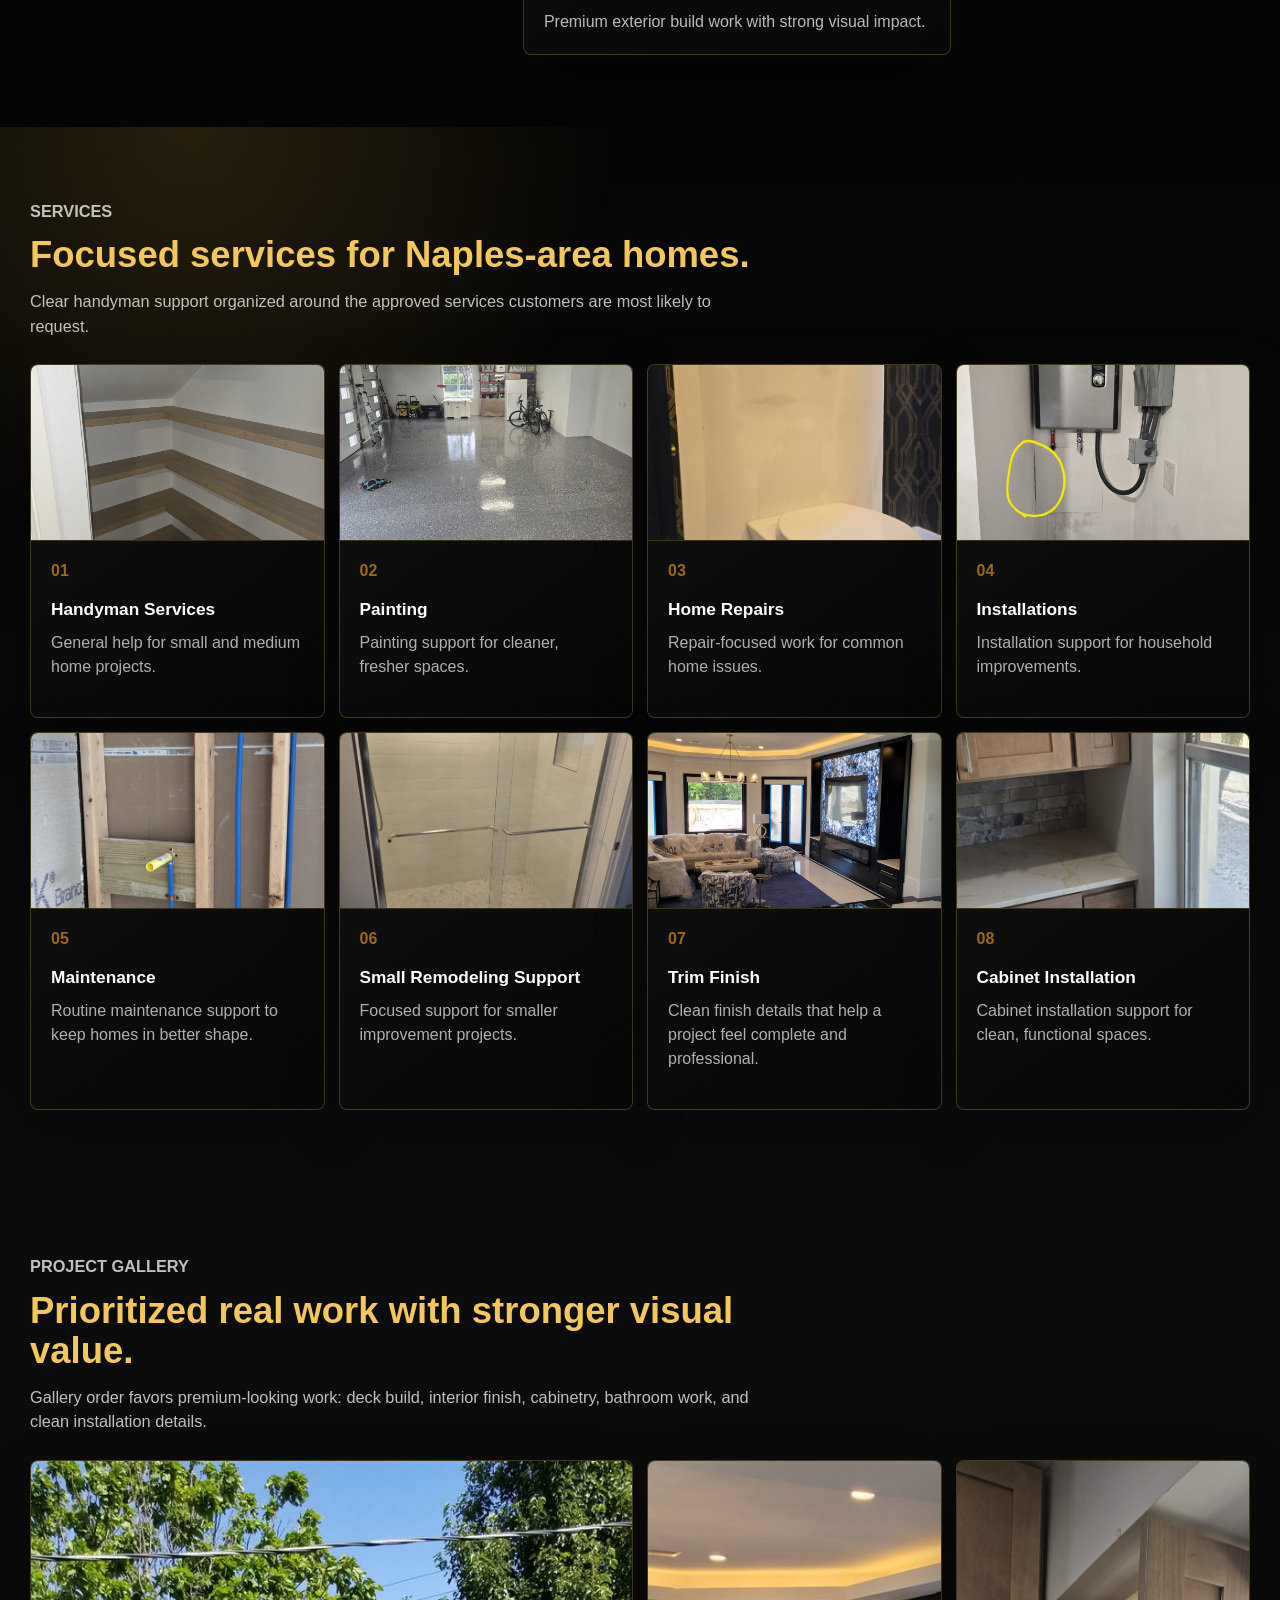
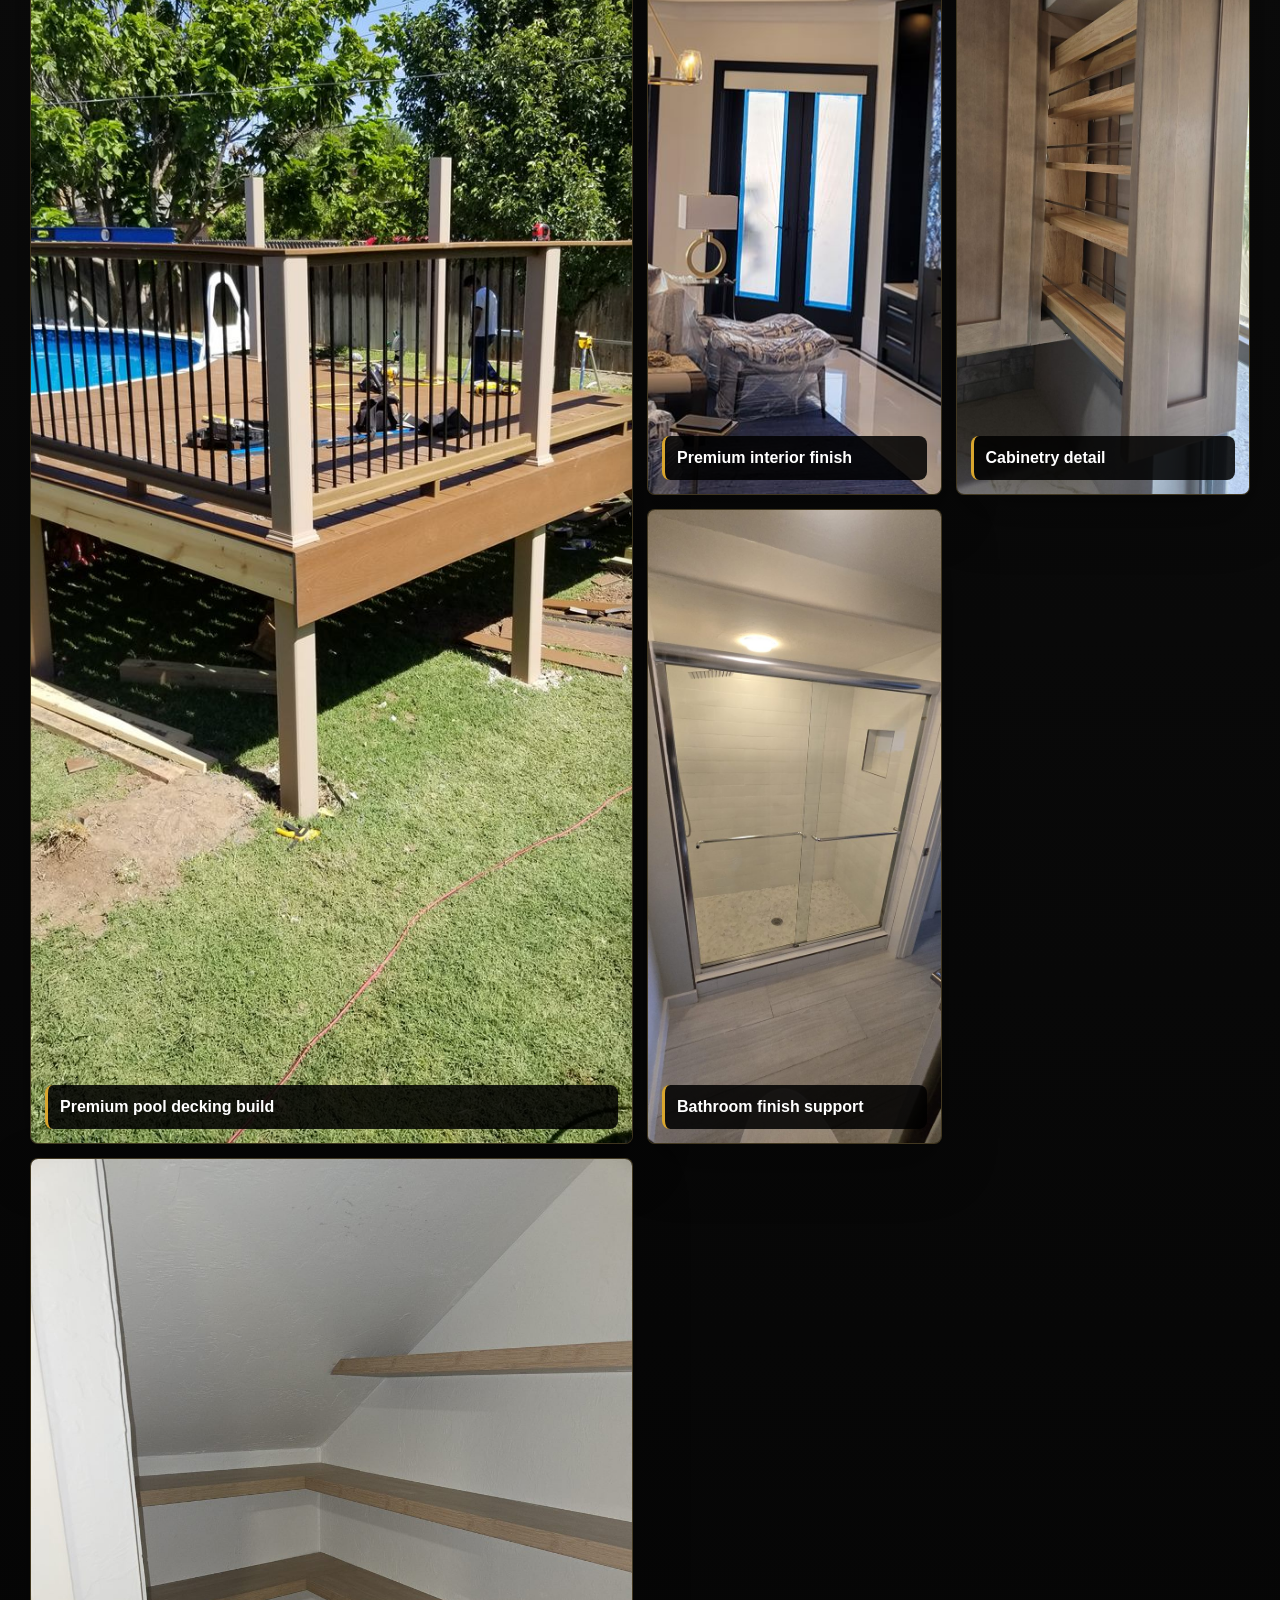
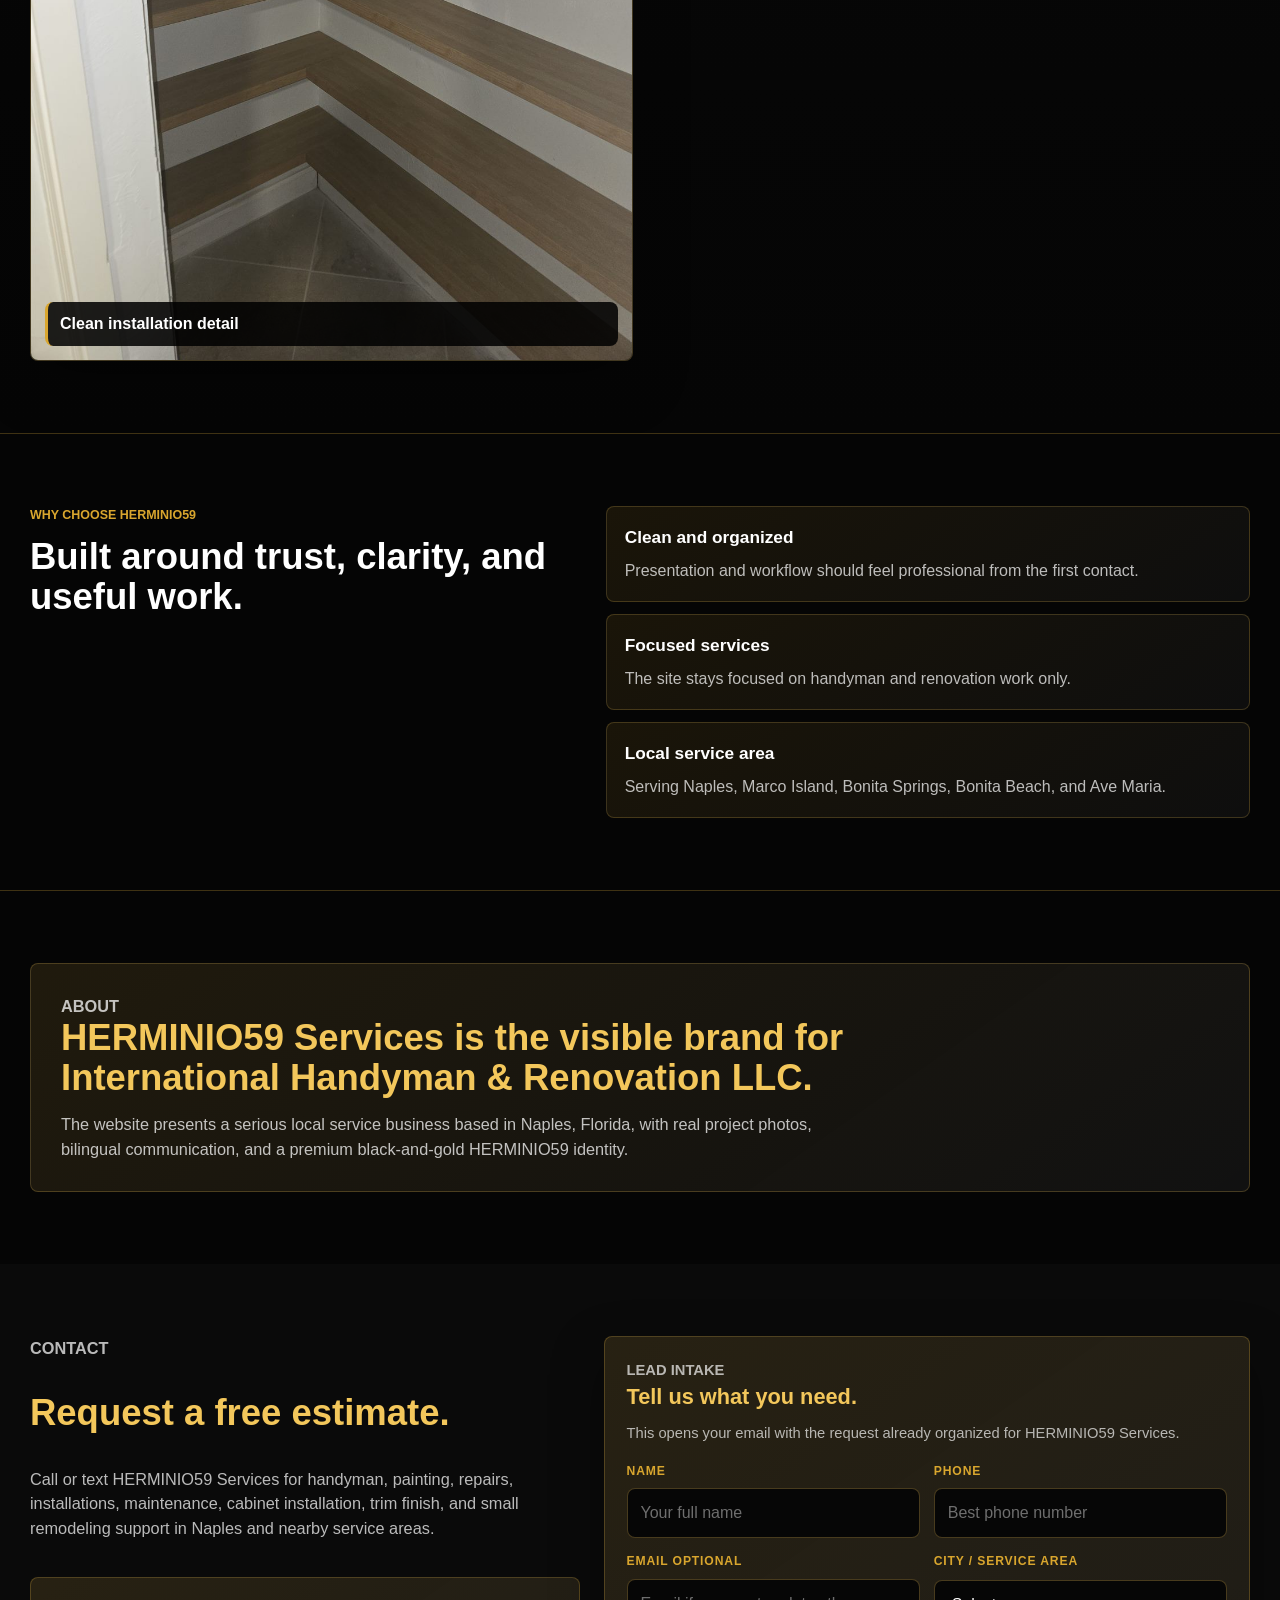
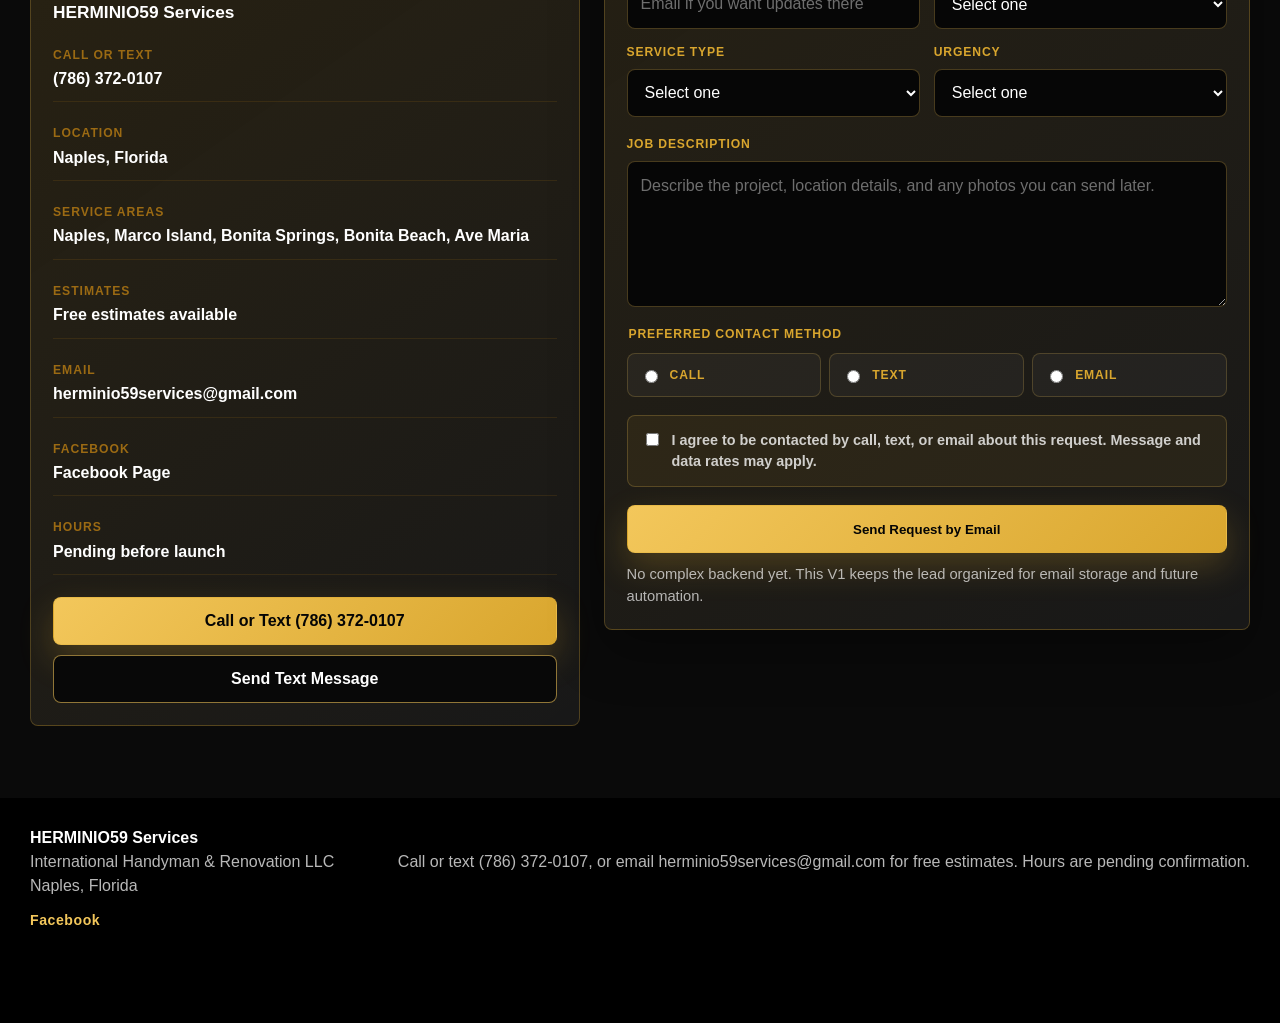
==== commit 4afb4eb3: "Add Facebook link to services site" ====
--- a/index.html
+++ b/index.html
@@ -28,18 +28,29 @@
           </span>
         </a>
 
-        <button
-          class="menu-toggle"
-          type="button"
-          aria-expanded="false"
-          aria-controls="site-menu"
-          aria-label="Open navigation menu"
-          data-i18n-attr="aria-label:menuLabel"
-        >
-          <span></span>
-          <span></span>
-          <span></span>
-        </button>
+        <div class="header-actions">
+          <div class="language-toggle mobile-language-toggle" aria-label="Language selector" data-i18n-attr="aria-label:languageLabel">
+            <button class="language-option is-active" type="button" data-lang="en" aria-pressed="true">
+              <span>EN</span>
+            </button>
+            <button class="language-option" type="button" data-lang="es" aria-pressed="false">
+              <span>ES</span>
+            </button>
+          </div>
+
+          <button
+            class="menu-toggle"
+            type="button"
+            aria-expanded="false"
+            aria-controls="site-menu"
+            aria-label="Open navigation menu"
+            data-i18n-attr="aria-label:menuLabel"
+          >
+            <span></span>
+            <span></span>
+            <span></span>
+          </button>
+        </div>
 
         <div class="site-menu" id="site-menu">
           <a href="#services" data-i18n="navServices">Services</a>
@@ -359,6 +370,7 @@
                 <li><span data-i18n="contactAreaLabel">Service areas</span><strong data-i18n="contactArea">Naples, Marco Island, Bonita Springs, Bonita Beach, Ave Maria</strong></li>
                 <li><span data-i18n="contactEstimateLabel">Estimates</span><strong data-i18n="contactEstimate">Free estimates available</strong></li>
                 <li><span data-i18n="contactEmailLabel">Email</span><strong><a href="mailto:herminio59services@gmail.com" data-i18n="contactEmail">herminio59services@gmail.com</a></strong></li>
+                <li><span data-i18n="contactFacebookLabel">Facebook</span><strong><a href="https://www.facebook.com/profile.php?id=61590269644424&amp;sk=about_contact_and_basic_info" target="_blank" rel="noopener noreferrer" data-i18n="contactFacebook">Facebook Page</a></strong></li>
                 <li><span data-i18n="contactHoursLabel">Hours</span><strong data-i18n="contactHours">Pending before launch</strong></li>
               </ul>
               <div class="contact-actions">
@@ -466,6 +478,7 @@
           <span data-i18n="footerLocation">Naples, Florida</span>
         </p>
         <p data-i18n="footerPending">Call or text (786) 372-0107, or email herminio59services@gmail.com for free estimates. Hours are pending confirmation.</p>
+        <a class="footer-social-link" href="https://www.facebook.com/profile.php?id=61590269644424&amp;sk=about_contact_and_basic_info" target="_blank" rel="noopener noreferrer" data-i18n="footerFacebook">Facebook</a>
       </div>
     </footer>
 
--- a/src/styles.css
+++ b/src/styles.css
@@ -112,15 +112,27 @@
   display: block;
 }
 
+.brand > span:last-child {
+  min-width: 0;
+}
+
 .brand strong {
   color: #ffffff;
   font-size: 1rem;
   letter-spacing: 0.02em;
+  white-space: nowrap;
 }
 
 .brand small {
   color: var(--muted-light);
   font-size: 0.75rem;
+}
+
+.header-actions {
+  display: inline-flex;
+  align-items: center;
+  gap: 8px;
+  flex: 0 0 auto;
 }
 
 .menu-toggle {
@@ -209,6 +221,20 @@
   outline-offset: 2px;
 }
 
+.mobile-language-toggle {
+  min-height: 44px;
+  display: inline-flex;
+  background: #111111;
+  border-color: rgba(243, 199, 91, 0.42);
+}
+
+.mobile-language-toggle .language-option {
+  min-width: 38px;
+  min-height: 36px;
+  gap: 0;
+  font-size: 0.72rem;
+}
+
 .site-menu a:hover,
 .site-menu a:focus {
   background: rgba(217, 166, 46, 0.14);
@@ -914,6 +940,19 @@
   color: #ffffff;
 }
 
+.footer-social-link {
+  width: fit-content;
+  color: var(--gold-bright);
+  font-size: 0.88rem;
+  font-weight: 900;
+  letter-spacing: 0.04em;
+}
+
+.footer-social-link:hover,
+.footer-social-link:focus {
+  color: #ffffff;
+}
+
 .floating-actions {
   position: fixed;
   right: 16px;
@@ -983,21 +1022,31 @@
 }
 
 @media (max-width: 420px) {
+  .nav-shell {
+    width: min(100% - 28px, var(--max-width));
+    gap: 10px;
+    min-height: 70px;
+  }
+
   .brand {
-    gap: 10px;
+    gap: 8px;
   }
 
   .brand-mark {
-    width: 48px;
-    height: 48px;
+    width: 42px;
+    height: 42px;
   }
 
   .brand strong {
-    font-size: 0.9rem;
+    font-size: 0.84rem;
   }
 
   .brand small {
-    font-size: 0.68rem;
+    font-size: 0.64rem;
+  }
+
+  .header-actions {
+    gap: 6px;
   }
 
   .hero {
@@ -1023,6 +1072,10 @@
 }
 
 @media (min-width: 900px) {
+  .header-actions {
+    display: none;
+  }
+
   .menu-toggle {
     display: none;
   }
@@ -1134,6 +1187,10 @@
 }
 
 @media (min-width: 900px) and (max-width: 1099px) {
+  .header-actions {
+    display: inline-flex;
+  }
+
   .menu-toggle {
     display: inline-flex;
   }
